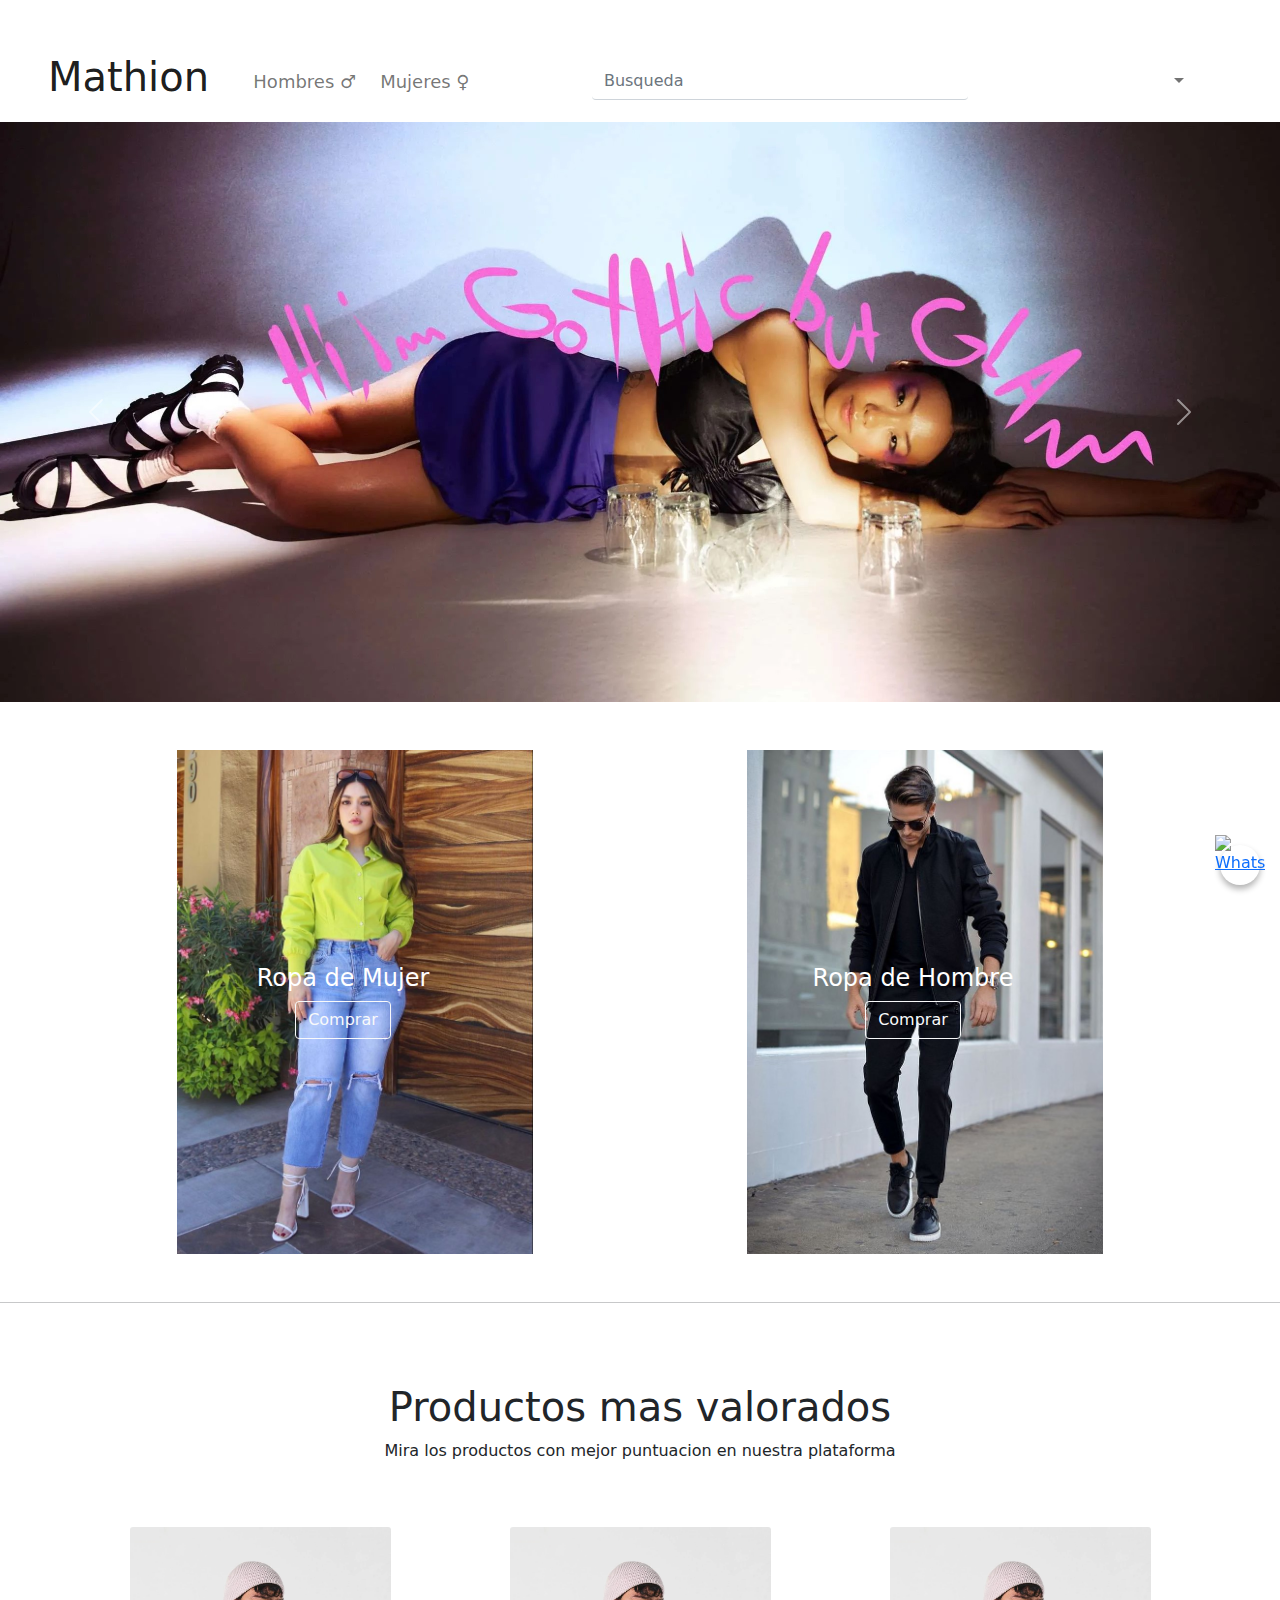
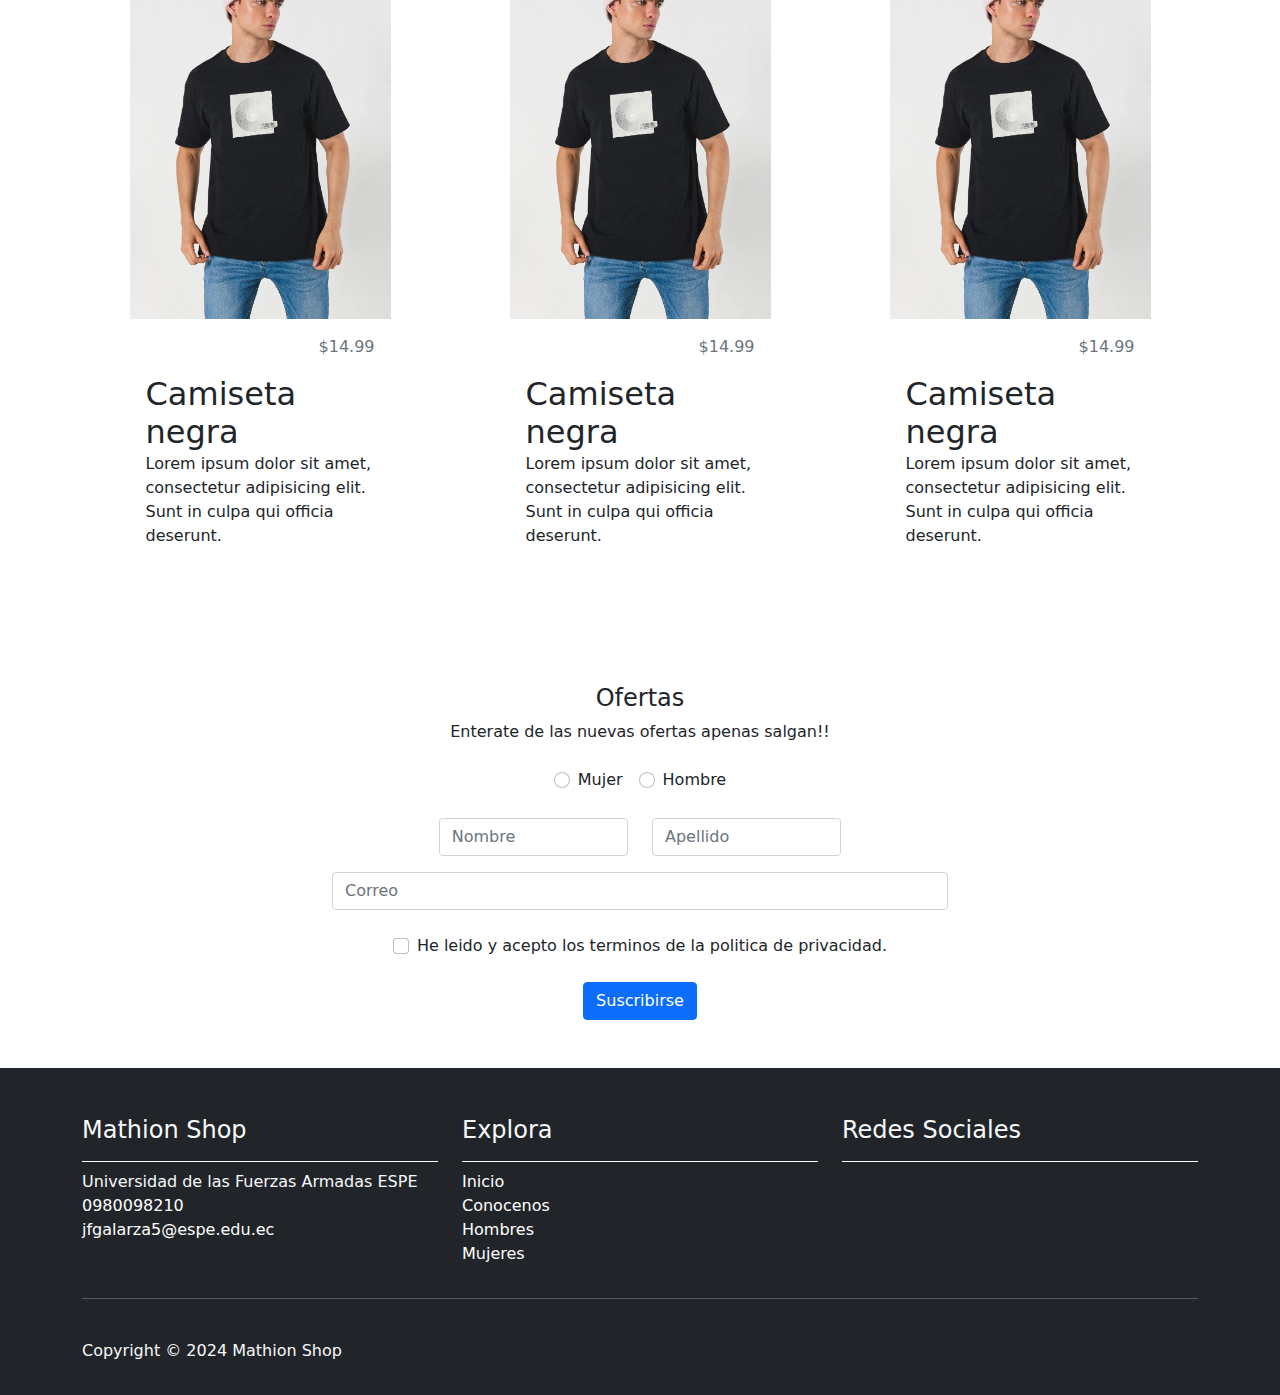
==== index.html @ 2e34cb1f "Heder de letras en movimiento" ====
<!DOCTYPE html>
<html lang="en">
<head>
    <meta charset="UTF-8">
    <meta name="viewport" content="width=device-width, initial-scale=1.0">
    <title>Inicio</title>
    <link rel="stylesheet" href="css/bootstrap.min.css">
    <link rel="stylesheet" href="css/style.css">
    <script src="https://kit.fontawesome.com/5f232b4c5b.js" crossorigin="anonymous"></script>
    <script src="js/JQueryV3.7.1.js"></script>
</head>
<body>

    <button onclick="scrollToTop()" id="btnScrollTop" class="floating-button scroll-top">
        <i class="fa fa-chevron-up"></i> 
    </button>
    
    <a href="https://wa.me/593XXXXXXXXX" class="floating-button whatsapp-float" target="_blank">
        <img src="https://upload.wikimedia.org/wikipedia/commons/6/6b/WhatsApp.svg" alt="WhatsApp">
    </a>

    <header class="ps-5 pe-5">
        <nav class="navbar navbar-expand-lg navbar-light">
            <div class="d-flex align-items-center col-2"> 
                <h1 class="logo navbar-brand me-5">Mathion</h1>
            </div>
            <button class="navbar-toggler" type="button" data-bs-toggle="offcanvas" data-bs-target="#offcanvasScrolling" aria-controls="offcanvasScrolling">
                <span class="navbar-toggler-icon"></span>
            </button>
            <div class="collapse navbar-collapse">
                <div class="d-flex justify-content-between w-100">
                    <ul class="navbar-nav gap-2 col-lg-3">
                        <li class="nav-item">
                            <a class="nav-link" href="hombres.html">Hombres ♂</a>
                        </li>
                        <li class="nav-item">
                            <a class="nav-link" href="mujeres.html">Mujeres ♀</a>
                        </li>
                    </ul>
                    <div class="w-100 row justify-content-center align-items-center">
                        <form class="form-inline d-flex col-8" role="search">
                            <div class="form-group w-100">
                                <input class="form-control me-2 border-top-0 border-end-0 border-start-0" type="search" placeholder="Busqueda" aria-label="Busqueda">
                            </div>
                        </form>
                    </div>
                    <div class="iconos col-2 d-flex justify-content-end">
                        <ul class="navbar-nav gap-4">
                            <li class="nav-item dropdown  d-none d-lg-flex">
                                <a class="nav-link dropdown-toggle " href="#" id="navbarDropdown" role="button" data-bs-toggle="dropdown" aria-expanded="false">
                                    <i class="fa fa-user text-dark fa-xl"></i>
                                </a>
                                <ul class="dropdown-menu" aria-labelledby="navbarDropdown">
                                    <li><a class="dropdown-item" href="login.html">Iniciar Sesion</a></li>
                                    <li><a class="dropdown-item" href="registro.html">Registrarse</a></li>
                                </ul>
                            </li>
                            <li class="nav-item">
                                <a class="nav-link position-relative text-decoration-none" href="" data-bs-toggle="modal" data-bs-target="#exampleModal">
                                    <i class="fa fa-cart-arrow-down text-dark fa-xl"></i>
                                </a>
                            </li>
                        </ul>                 
                    </div>
                </div>
            </div>
        </nav>
    </header>

    <!-- Modal -->
    <div class="modal fade" id="exampleModal" tabindex="-1" aria-labelledby="exampleModalLabel" aria-hidden="true">
        <div class="modal-dialog modal-lg">
            <div class="modal-content px-5">
                <div class="modal-body">
                    <div class="container">
                        <div class="row justify-content-between mt-4">
                            <div class="col-auto">
                                <p>Carrito</p>
                            </div>
                            <div class="col-auto">
                                <button type="button" class="btn-close" data-bs-dismiss="modal" aria-label="Close"></button>
                            </div>
                        </div>
                        <div class="row justify-content-center mt-5">
                            <div class="col-auto">
                                <span style="color: #ddd;">
                                    <i class="fas fa-cart-shopping fa-2x"></i>
                                </span>
                            </div>
                            <div class="col-12 text-center mt-4">
                                <p class="text-muted">No tienes productos en tu carrito</p>
                            </div>
                        </div>
                        <div class="row justify-content-center mt-5 mb-5">
                            <div class="col-auto">
                                <a href="" class="btn btn-outline-dark">Continuar comprando</a>
                            </div>
                        </div>
                    </div>
                </div>
            </div>
        </div>
    </div>

    <div class="offcanvas offcanvas-end" tabindex="-1" id="offcanvasScrolling" aria-labelledby="offcanvasScrollingLabel">
        <div class="offcanvas-header">
            <h5 class="offcanvas-title" id="offcanvasScrollingLabel"></h5>
            <button type="button" class="btn-close" data-bs-dismiss="offcanvas" aria-label="Close"></button>
        </div>
        <div class="offcanvas-body row">
            <div class="w-100 row justify-content-center align-items-center">
                <form class="form-inline d-flex col-10" role="search">
                    <div class="form-group w-100">
                        <input class="form-control me-2" type="search" placeholder="Busqueda" aria-label="Busqueda">
                    </div>
                </form>
            </div>
            <ul class="navbar-nav gap-2 px-5">
                <li class="nav-item d-flex justify-content-between align-items-center">
                    <a class="nav-link" href="hombres.html">Hombres</a>
                    <i class="fas fa-angle-right"></i>
                </li>
                <li class="nav-item d-flex justify-content-between align-items-center">
                    <a class="nav-link" href="mujeres.html">Mujeres</a>
                    <i class="fas fa-angle-right"></i>
                </li>
            </ul>
            <ul class="navbar-nav gap-2 px-5 align-self-end mb-5">
                <li class="nav-item d-flex justify-content-between align-items-center">
                    <a class="nav-link" href="login.html">Iniciar Sesion</a>
                    <i class="fas fa-user"></i>
                </li>
                <li class="nav-item d-flex justify-content-between align-items-center">
                    <a class="nav-link" href="registro.html">Registrarse</a>
                    <i class="fas fa-user-plus"></i>
                </li>
                <li class="nav-item d-flex justify-content-between align-items-center" data-bs-toggle="modal" data-bs-target="#exampleModal">
                    <p>Carrito</p>
                    <i class="fas fa-cart-shopping"></i>
                </li>
            </ul>
        </div>
    </div>

    <div id="carouselRopa" class="carousel slide d-lg-flex d-none">
        <div class="carousel-inner">
            <div class="carousel-item active">
                <img src="img/Banner 1.jpg" class="d-block w-100">
            </div>
            <div class="carousel-item">
                <img src="img/Banner 2.jpg" class="d-block w-100">
            </div>
        </div>
        <button class="carousel-control-prev" type="button" data-bs-target="#carouselRopa" data-bs-slide="prev">
            <span class="carousel-control-prev-icon" aria-hidden="true"></span>
            <span class="visually-hidden">Previous</span>
        </button>
        <button class="carousel-control-next" type="button" data-bs-target="#carouselRopa" data-bs-slide="next">
            <span class="carousel-control-next-icon" aria-hidden="true"></span>
            <span class="visually-hidden">Next</span>
        </button>
    </div>

    <section class="container mt-5 mb-5">
        <div class="row justify-content-around gap-sm-0 gap-4">
            <div class="card col-lg-4 col-sm-6 col-10 position-relative" style="color: rgb(255, 255, 255);">
                <img class="img-fluid" src="img/Card-Mujeres.jpg" alt="Title" />
                <div class="position-absolute row align-items-center top-0 start-0 w-100 h-100">
                    <div class="col text-center">
                        <h4>Ropa de Mujer</h4>
                        <a class="btn btn-outline-light" href="mujeres.html">Comprar</a>
                    </div>
                </div>
            </div>
            <div class="card col-lg-4 col-sm-6 col-10 position-relative" style="color: rgb(255, 255, 255);">
                <img class="img-fluid h-100" src="img/Card-Hombres.jpg" alt="Title" />
                <div class="position-absolute row align-items-center top-0 start-0 w-100 h-100">
                    <div class="col text-center">
                        <h4>Ropa de Hombre</h4>
                        <a class="btn btn-outline-light" href="hombres.html">Comprar</a>
                    </div>
                </div>
            </div>
        </div>
    </section>

    <hr>

    <section>
        <div class="container py-5">
            <div class="row text-center pt-3 mb-5">
                <div class="col-lg-6 m-auto">
                    <h2 class="h1">Productos mas valorados</h2>
                    <p>
                        Mira los productos con mejor puntuacion en nuestra plataforma 
                    </p>
                </div>
            </div>
            <div class="row justify-content-around">
                <div class="card col-lg-3 col-sm-5 col-10 mb-4">
                    <img src="img/Producto1.jpg" class="card-img-top" alt="...">
                    <div class="card-body">
                        <ul class="list-unstyled d-flex justify-content-between">
                            <li>
                                <i class="text-warning fa fa-star"></i>
                                <i class="text-warning fa fa-star"></i>
                                <i class="text-muted fa fa-star"></i>
                                <i class="text-muted fa fa-star"></i>
                                <i class="text-muted fa fa-star"></i>
                            </li>
                            <li class="text-muted text-right">$14.99</li>
                        </ul>
                        <a href="" class="h2 text-decoration-none text-dark">Camiseta negra </a>
                        <p class="card-text">
                            Lorem ipsum dolor sit amet, consectetur adipisicing elit. Sunt in culpa qui officia deserunt.
                        </p>
                    </div>
                </div>
                <div class="card col-lg-3 col-sm-5 col-10 mb-4">
                    <img src="img/Producto1.jpg" class="card-img-top" alt="...">
                    <div class="card-body">
                        <ul class="list-unstyled d-flex justify-content-between">
                            <li>
                                <i class="text-warning fa fa-star"></i>
                                <i class="text-warning fa fa-star"></i>
                                <i class="text-muted fa fa-star"></i>
                                <i class="text-muted fa fa-star"></i>
                                <i class="text-muted fa fa-star"></i>
                            </li>
                            <li class="text-muted text-right">$14.99</li>
                        </ul>
                        <a href="" class="h2 text-decoration-none text-dark">Camiseta negra </a>
                        <p class="card-text">
                            Lorem ipsum dolor sit amet, consectetur adipisicing elit. Sunt in culpa qui officia deserunt.
                        </p>
                    </div>
                </div>
                <div class="card col-lg-3 col-sm-5 col-10 mb-4">
                    <img src="img/Producto1.jpg" class="card-img-top" alt="...">
                    <div class="card-body">
                        <ul class="list-unstyled d-flex justify-content-between">
                            <li>
                                <i class="text-warning fa fa-star"></i>
                                <i class="text-warning fa fa-star"></i>
                                <i class="text-muted fa fa-star"></i>
                                <i class="text-muted fa fa-star"></i>
                                <i class="text-muted fa fa-star"></i>
                            </li>
                            <li class="text-muted text-right">$14.99</li>
                        </ul>
                        <a href="" class="h2 text-decoration-none text-dark">Camiseta negra </a>
                        <p class="card-text">
                            Lorem ipsum dolor sit amet, consectetur adipisicing elit. Sunt in culpa qui officia deserunt.
                        </p>
                    </div>
                </div>
            </div>
        </div>        
    </section>

    <section class="container text-center w-50 mt-5">
        <h4>Ofertas</h4>
        <p>Enterate de las nuevas ofertas apenas salgan!!</p>
        <form action="" class="mt-4 mb-5">
            <div class="form-inline d-flex justify-content-center gap-3">
                <div class="form-check">
                    <label for="mujer" class="form-check-label">
                        <input type="radio" name="sexo" id="mujer" class="form-check-input" required> Mujer
                    </label>
                </div>
                <div class="form-check">
                    <label for="hombre" class="form-check-label">
                        <input type="radio" name="sexo" id="hombre" class="form-check-input" required> Hombre
                    </label>
                </div> 
            </div>
            <div class="form-inline d-flex justify-content-center gap-3 gap-md-0 mt-4 row">
                <div class="form-group col-md-4 col-12">
                    <input type="text" class="form-control" placeholder="Nombre" required>
                </div>
                <div class="form-group col-md-4 col-12">
                    <input type="text" class="form-control" placeholder="Apellido" required>
                </div>
            </div>
            <div class="form-group mt-3">
                <input type="email" name="" id="" placeholder="Correo" class="form-control" required>
            </div>
            <div class="form-check m-4">
                <label class="form-check-label" for="terminos">
                    <input class="form-check-input" type="checkbox" value="" id="terminos" required> He leido y acepto los terminos de la politica de privacidad. 
                </label>
            </div>
            <input type="button" value="Suscribirse" class="btn btn-primary">
        </form>
    </section>

    <footer class="bg-dark">
        <div class="container">
            <div class="row justify-content-around">
                <div class="col-md-4 pt-5">
                    <h4 class="text-light border-bottom pb-3 border-light">Mathion Shop</h4>
                    <ul class="list-unstyled text-light footer-link-list">
                        <li>
                            <i class="fas fa-map-marker-alt fa-fw"></i>
                            Universidad de las Fuerzas Armadas ESPE
                        </li>
                        <li>
                            <i class="fa fa-phone fa-fw"></i>
                            <a class="text-decoration-none text-white" href="">0980098210</a>
                        </li>
                        <li>
                            <i class="fa fa-envelope fa-fw"></i>
                            <a class="text-decoration-none text-white" href="">jfgalarza5@espe.edu.ec</a>
                        </li>
                    </ul>
                </div>

                <div class="col-md-4 pt-5">
                    <h4 class="text-light border-bottom pb-3 border-light">Explora</h4>
                    <ul class="list-unstyled text-light footer-link-list">
                        <li><a class="text-decoration-none text-white" href="index.html">Inicio</a></li>
                        <li><a class="text-decoration-none text-white" href="Conocenos.html">Conocenos</a></li>
                        <li><a class="text-decoration-none text-white" href="hombres.html">Hombres</a></li>
                        <li><a class="text-decoration-none text-white" href="mujeres.html">Mujeres</a></li>
                    </ul>
                </div>

                <div class="col-md-4 pt-5">
                    <h4 class="text-light border-bottom pb-3 border-light">Redes Sociales</h4>
                    <ul class="list-inline text-left footer-icons">
                        <li class="list-inline-item rounded-circle text-center">
                            <a class="text-light text-decoration-none" target="_blank" href="http://facebook.com/"><i class="fab fa-facebook-f fa-lg fa-fw"></i></a>
                        </li>
                        <li class="list-inline-item rounded-circle text-center">
                            <a class="text-light text-decoration-none" target="_blank" href="https://www.instagram.com/"><i class="fab fa-instagram fa-lg fa-fw"></i></a>
                        </li>
                        <li class="list-inline-item rounded-circle text-center">
                            <a class="text-light text-decoration-none" target="_blank" href="https://twitter.com/"><i class="fab fa-twitter fa-lg fa-fw"></i></a>
                        </li>
                        <li class="list-inline-item rounded-circle text-center">
                            <a class="text-light text-decoration-none" target="_blank" href="https://www.linkedin.com/"><i class="fab fa-linkedin fa-lg fa-fw"></i></a>
                        </li>
                    </ul>
                </div>
            </div>

            <hr class="bg-light">
        </div>

        <div class="w-100 bg-black py-3">
            <div class="container">
                <div class="row pt-2">
                    <div class="col-12">
                        <p class="text-left text-light">
                            Copyright &copy; 2024 Mathion Shop
                        </p>
                    </div>
                </div>
            </div>
        </div>

    </footer>
    <script>
        window.onscroll = function () {
            let btn = document.getElementById("btnScrollTop");
            if (document.body.scrollTop > 300 || document.documentElement.scrollTop > 300) {
                btn.style.display = "block";
            } else {
                btn.style.display = "none";
            }
        };

        function scrollToTop() {
            window.scrollTo({ top: 0, behavior: "smooth" });
        }
    </script>

    <script src="js/bootstrap.min.js"></script>    
    <script src="https://kit.fontawesome.com/5f232b4c5b.js" crossorigin="anonymous"></script>
</body>
</html>
---- css/style.css ----
.logo{
    font-size: 40px;
    font-weight: 500;
}

.nav-link{
    font-size: 18px;
    color: #212934;
}
.iconos i{
    width: 29px;
}

.card{
    border: 0;
}

.tarjeta {
    position: relative;
    border: none;
    border-radius: 10px;
    box-shadow: 0px 4px 10px rgba(0, 0, 0, 1);
}

.tarjeta-encabezado {
    background: linear-gradient(135deg, #ccc 50%, transparent 50%);
    height: 80px;
    border-top-left-radius: 10px;
    border-top-right-radius: 10px;
}

.perfil {
    width: 80px;
    height: 80px;
    border-radius: 50%;
    border: 4px solid #7e7e7e;
    position: absolute;
    top: 50px;
    left: 50%;
    transform: translate(-50%, -50%);
    object-fit: cover;
}


.social-icons a {
    color: #ff9000;
    margin: 0 5px;
    font-size: 20px;
    transition: color 0.3s ease;
}

.social-icons a:hover {
    color: #ff6600;
}


/* -------------------------------Estilos Jennifer */

.top-bar {
    position: fixed;
    top: 0;
    left: 0;
    width: 100%;
    background-color: black;
    color: white;
    text-align: center;
    font-size: 16px;
    font-weight: bold;
    padding: 10px 0;
    z-index: 1001; 
    transition: top 0.5s ease-in-out; 
}


.top-bar marquee {
    color: white;
    font-weight: bold;
}


.top-bar strong {
    color: #5df0b7; 
}

header {
    margin-top: 40px;
}


.title-stylish {
    color: #000; 
    font-family: 'Arial', sans-serif; 
    font-weight: bold;  
    letter-spacing: 2px;  
}

.card-body:hover {
    background-color: #f8f9fa; 
    transition: background-color 0.3s ease;
}

.btn-custom {
    background-color: rgb(62, 60, 60); 
    color: white; 
    border: 2px solid rgb(62, 60, 60); 
    padding: 6px 19px;
    font-size: 14px;
    font-weight: bold;
    border-radius: 15px;
    transition: all 0.3s ease-in-out;
}


.btn-custom:hover {
    background-color: white; 
    color: rgb(62, 60, 60); 
    border: 2px solid rgb(62, 60, 60); 
}


/* Estilos del corazón */
.heart-container {
    margin-top: 10px;
    cursor: pointer;
}

.heart-container .fa-heart {
    color: gray; 
    font-size: 24px;
    transition: color 0.3s ease;
}

.heart-container .fa-heart.liked {
    color: rgb(247, 124, 144); 
}

.notification {
    position: fixed;
    bottom: -100px; 
    left: 50%;
    transform: translateX(-50%);
    background-color: #1c1e20;
    color: white;
    padding: 15px 20px;
    border-radius: 8px;
    box-shadow: 0px 4px 6px rgba(0, 0, 0, 0.1);
    display: block;
    opacity: 0;
    transition: bottom 0.5s ease-in-out, opacity 0.5s ease-in-out;
    z-index: 1000;
}

.notification.show {
    bottom: 20px;
    opacity: 1;
}

.notification a {
    color: white;
    font-weight: bold;
    margin-left: 10px;
    text-decoration: none;
}

.notification a:hover {
    text-decoration: underline;
}

.floating-button {
    position: fixed;
    right: 20px;
    width: 40px;
    height: 40px;
    border-radius: 50%;
    box-shadow: 0px 4px 6px rgba(0, 0, 0, 0.3);
    display: flex;
    align-items: center;
    justify-content: center;
    cursor: pointer;
    transition: all 0.3s ease-in-out;
    border: none;
}


.scroll-top {
    bottom: 70px; 
    background-color: #05589b; 
    color: white;
    display: none; 
    z-index: 1000; 
}


.scroll-top i {
    font-size: 20px; 
}


.scroll-top:hover {
    background-color: #1f2122;
}

.whatsapp-float {
    bottom: 15px;
    z-index: 1000;
}

.whatsapp-float img {
    width: 50px; 
    height: 60px;
}

.whatsapp-float:hover {
    transform: scale(1.2);
}



.card-img-top1:hover {
    content: url("https://shop-cons.com/cdn/shop/files/IMG-2632_300x.jpg?v=1734447515");
}

.card-img-top2:hover {
    content: url("https://shop-cons.com/cdn/shop/files/0R0A1463_300x.jpg?v=1734132860");
}

.card-img-top3:hover {
    content: url("https://shop-cons.com/cdn/shop/files/0R0A1375_300x.jpg?v=1734130852");
}

.card-img-top4:hover {
    content: url("https://shop-cons.com/cdn/shop/files/0R0A0999_300x.jpg?v=1734130888");
}

.card-img-top5:hover {
    content: url("https://shop-cons.com/cdn/shop/files/IMG-2624_300x.jpg?v=1734447152");
}

.card-img-top6:hover {
    content: url("https://shop-cons.com/cdn/shop/files/BO2A2386_400x.jpg?v=1734184512");
}

.card-img-top7:hover {
    content: url("https://shop-cons.com/cdn/shop/files/0R0A0583_400x.jpg?v=1726255077");
}

.card-img-top8:hover {
    content: url("https://shop-cons.com/cdn/shop/files/0R0A1457_400x.jpg?v=1726258407");
}

.card-img-top9:hover {
    content: url("https://shop-cons.com/cdn/shop/files/0R0A7802_300x.jpg?v=1726253414");
}
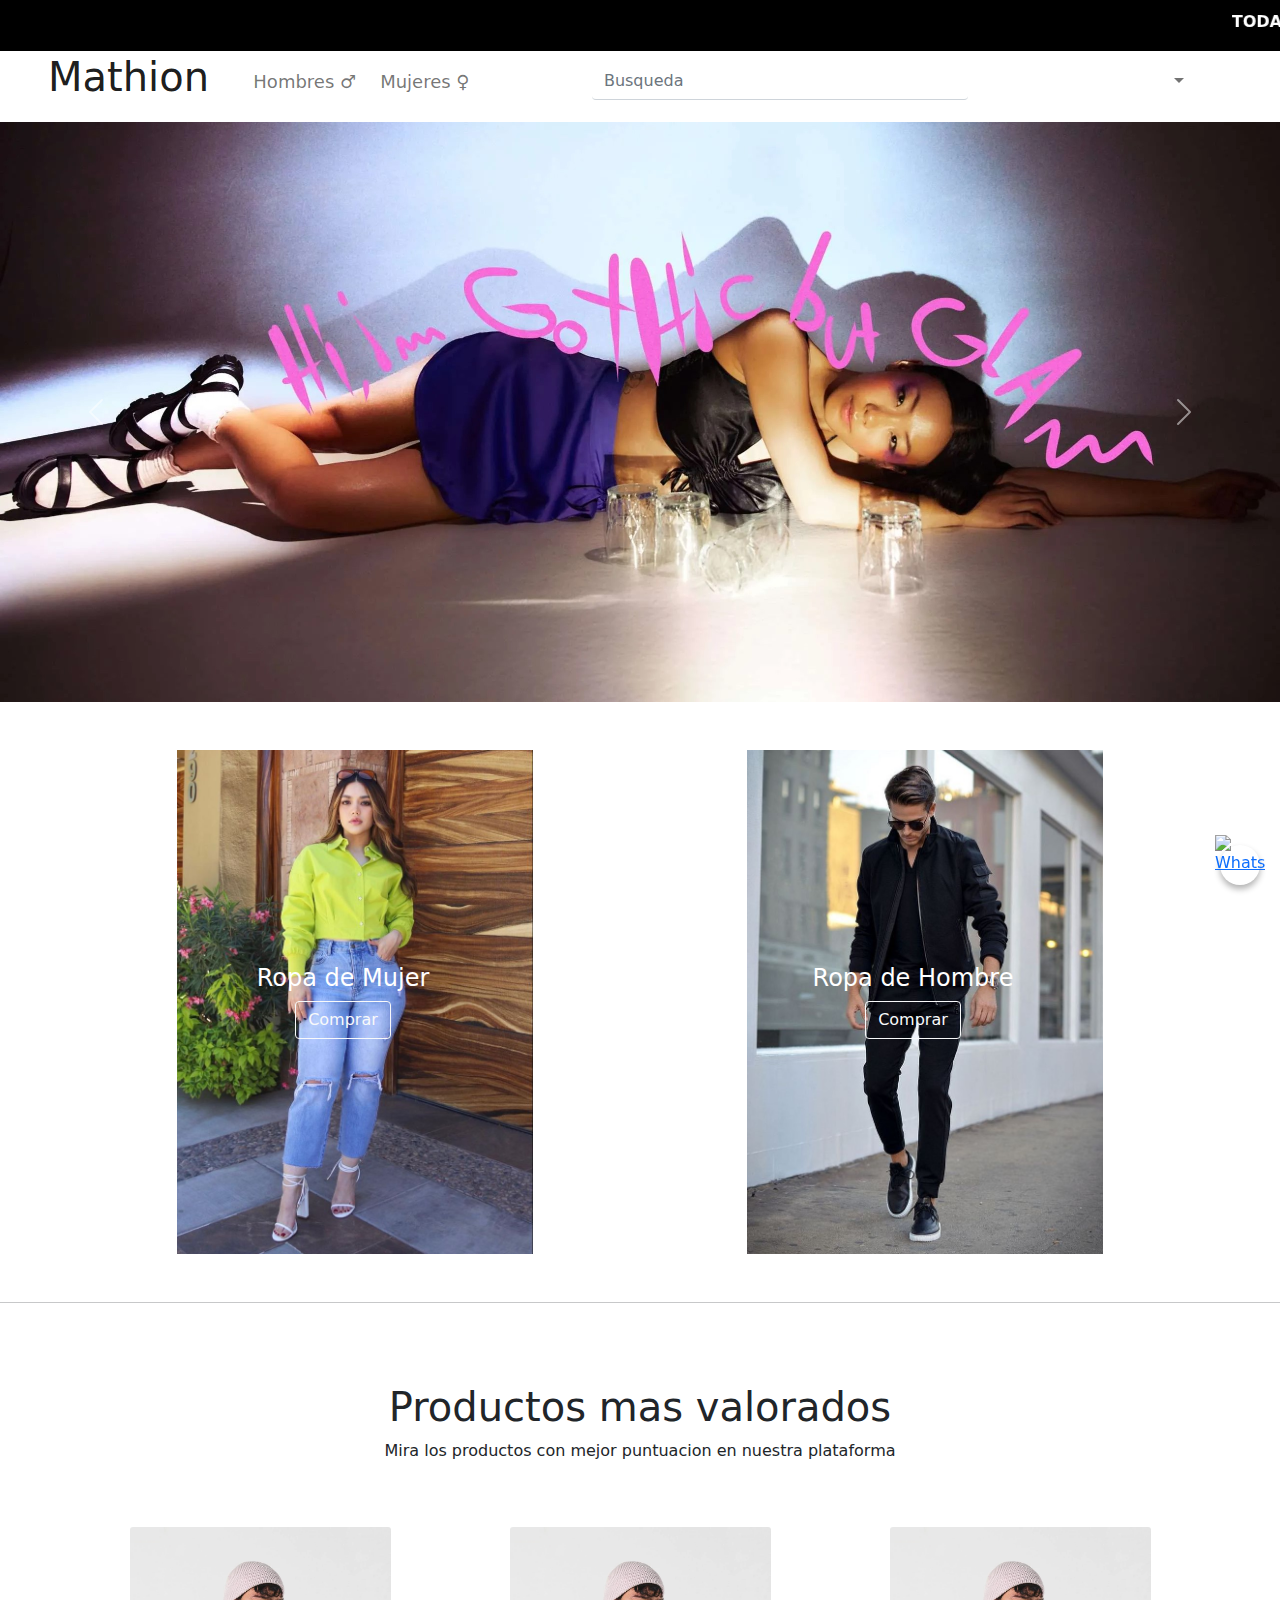
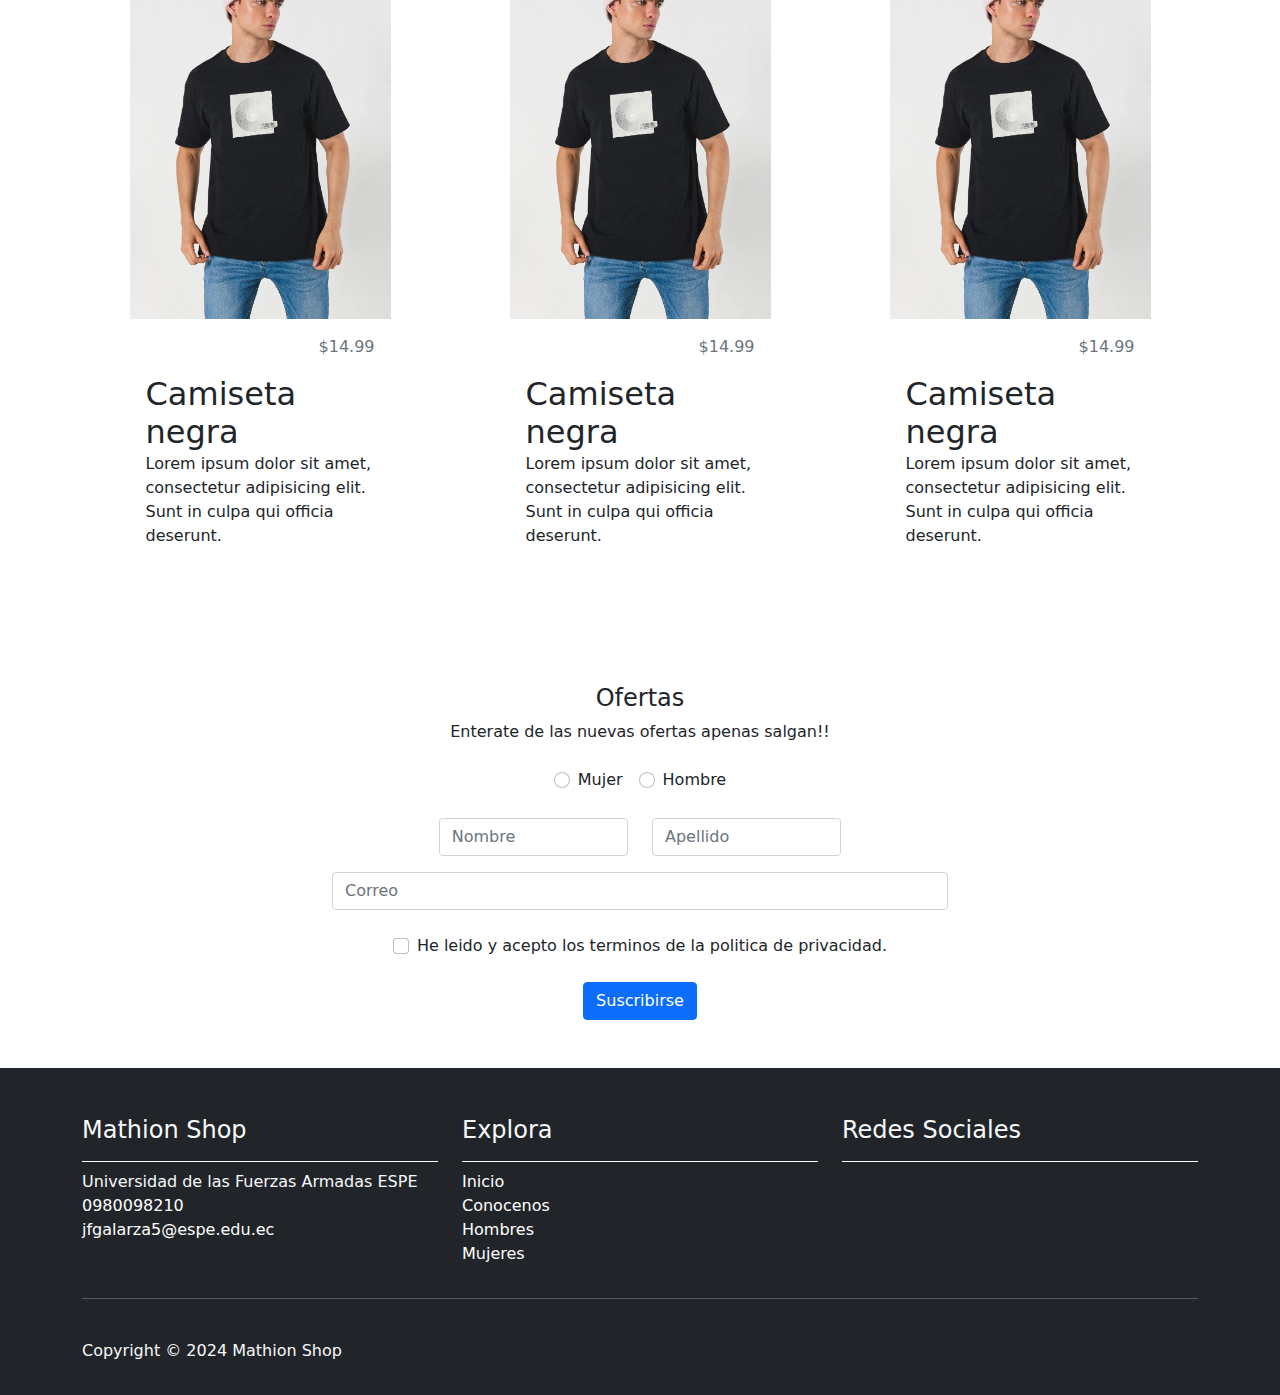
==== commit 1f2eb3e4: "Actualizar index la promocion" ====
--- a/index.html
+++ b/index.html
@@ -8,6 +8,95 @@
     <link rel="stylesheet" href="css/style.css">
     <script src="https://kit.fontawesome.com/5f232b4c5b.js" crossorigin="anonymous"></script>
     <script src="js/JQueryV3.7.1.js"></script>
+    <script src="js/jquery.easing.1.3.min.js"></script>
+    <script>
+        $(function(){
+            $(".card").hover(function(){
+                $(this).css("transform", "scale(1.05)");
+            }, function(){
+                $(this).css("transform", "scale(1)");
+            });
+
+            $("#icon_user").hover(function(){
+                $(this).stop().animate({ top: "-3px" }, 200, "easeOutBounce");
+            }, function(){
+                $(this).stop().animate({ top: "0px" }, 200);
+            });
+
+            $("#icon_cart").click(function(){
+                $(this).parent().css('overflow', 'hidden');
+                $(this).stop().animate(
+                    {
+                        left: "50px"
+                    },
+                    1000,
+                    "easeOutBounce",
+                    function(){
+                        $(this).css("left", "-50px");
+                    }
+                )
+            });
+
+            $("#icon_close").click(function(){
+                $("#icon_cart").stop().animate(
+                    {
+                        left: "0"
+                    },
+                    1000,
+                    "easeOutBounce"
+                )
+            });
+            
+            $("#form").submit(function(e){
+                e.preventDefault();
+                validarCorreo();
+                validarNombre();
+                validarApellido();
+
+                function validarCorreo(){
+                    let correo = $("#correo").val();
+                    let regex = /^[^\s@]+@[^\s@]+\.[^\s@]+$/
+                    if(!regex.test(correo)){
+                        $("#correo").addClass("is-invalid");
+                        $("#correo").next("p").remove();
+                        $("#correo").after('<p style="margin: 0" class="text-danger">Correo no valido</p>');
+                    }else{
+                        $("#correo").removeClass("is-invalid")
+                        $("#correo").addClass("is-valid");
+                        $("#correo").next("p").remove();
+                    }
+                };
+
+                function validarNombre(){
+                    let nombre = $("#nombre").val();
+                    let regex = /^[a-zA-Z\s]+$/;
+                    if(!regex.test(nombre) && nombre != ""){
+                        $("#nombre").addClass("is-invalid");
+                        $("#nombre").next("p").remove();
+                        $("#nombre").after('<p style="margin: 0" class="text-danger">Nombre no valido</p>');
+                    }else{
+                        $("#nombre").removeClass("is-invalid")
+                        $("#nombre").addClass("is-valid");
+                        $("#nombre").next("p").remove();
+                    }
+                };
+
+                function validarApellido(){
+                    let nombre = $("#apellido").val();
+                    let regex = /^[a-zA-Z\s]+$/;
+                    if(!regex.test(nombre) && nombre != ""){
+                        $("#apellido").addClass("is-invalid");
+                        $("#apellido").next("p").remove();
+                        $("#apellido").after('<p style="margin: 0" class="text-danger">Apellido no valido</p>');
+                    }else{
+                        $("#apellido").removeClass("is-invalid")
+                        $("#apellido").addClass("is-valid");
+                        $("#apellido").next("p").remove();
+                    }
+                };
+            });
+        })
+    </script>
 </head>
 <body>
 
@@ -19,6 +108,12 @@
         <img src="https://upload.wikimedia.org/wikipedia/commons/6/6b/WhatsApp.svg" alt="WhatsApp">
     </a>
 
+    <div id="topBar" class="top-bar">
+        <marquee behavior="scroll" direction="left">
+            TODAS LAS <strong>POLERAS</strong> POR <strong>$20</strong> - ENVÍO GRATIS EN PEDIDOS MAYORES A $50 - APROVECHA YA 🔥
+        </marquee>
+    </div>
+    
     <header class="ps-5 pe-5">
         <nav class="navbar navbar-expand-lg navbar-light">
             <div class="d-flex align-items-center col-2"> 
@@ -48,7 +143,7 @@
                         <ul class="navbar-nav gap-4">
                             <li class="nav-item dropdown  d-none d-lg-flex">
                                 <a class="nav-link dropdown-toggle " href="#" id="navbarDropdown" role="button" data-bs-toggle="dropdown" aria-expanded="false">
-                                    <i class="fa fa-user text-dark fa-xl"></i>
+                                    <i id="icon_user" class="fa fa-user text-dark fa-xl"></i>
                                 </a>
                                 <ul class="dropdown-menu" aria-labelledby="navbarDropdown">
                                     <li><a class="dropdown-item" href="login.html">Iniciar Sesion</a></li>
@@ -57,7 +152,7 @@
                             </li>
                             <li class="nav-item">
                                 <a class="nav-link position-relative text-decoration-none" href="" data-bs-toggle="modal" data-bs-target="#exampleModal">
-                                    <i class="fa fa-cart-arrow-down text-dark fa-xl"></i>
+                                    <i id="icon_cart" class="fa fa-cart-arrow-down text-dark fa-xl"></i>
                                 </a>
                             </li>
                         </ul>                 
@@ -78,7 +173,7 @@
                                 <p>Carrito</p>
                             </div>
                             <div class="col-auto">
-                                <button type="button" class="btn-close" data-bs-dismiss="modal" aria-label="Close"></button>
+                                <button id="icon_close" type="button" class="btn-close" data-bs-dismiss="modal" aria-label="Close"></button>
                             </div>
                         </div>
                         <div class="row justify-content-center mt-5">
@@ -261,7 +356,7 @@
     <section class="container text-center w-50 mt-5">
         <h4>Ofertas</h4>
         <p>Enterate de las nuevas ofertas apenas salgan!!</p>
-        <form action="" class="mt-4 mb-5">
+        <form id="form" action="" class="mt-4 mb-5">
             <div class="form-inline d-flex justify-content-center gap-3">
                 <div class="form-check">
                     <label for="mujer" class="form-check-label">
@@ -276,21 +371,21 @@
             </div>
             <div class="form-inline d-flex justify-content-center gap-3 gap-md-0 mt-4 row">
                 <div class="form-group col-md-4 col-12">
-                    <input type="text" class="form-control" placeholder="Nombre" required>
+                    <input id="nombre" type="text" class="form-control" placeholder="Nombre" required>
                 </div>
                 <div class="form-group col-md-4 col-12">
-                    <input type="text" class="form-control" placeholder="Apellido" required>
+                    <input id="apellido" type="text" class="form-control" placeholder="Apellido" required>
                 </div>
             </div>
             <div class="form-group mt-3">
-                <input type="email" name="" id="" placeholder="Correo" class="form-control" required>
+                <input id="correo" type="email" name="" id="" placeholder="Correo" class="form-control">
             </div>
             <div class="form-check m-4">
                 <label class="form-check-label" for="terminos">
                     <input class="form-check-input" type="checkbox" value="" id="terminos" required> He leido y acepto los terminos de la politica de privacidad. 
                 </label>
             </div>
-            <input type="button" value="Suscribirse" class="btn btn-primary">
+            <input type="submit" value="Suscribirse" class="btn btn-primary">
         </form>
     </section>
 
--- a/css/style.css
+++ b/css/style.css
@@ -250,4 +250,21 @@
 
 .card-img-top9:hover {
     content: url("https://shop-cons.com/cdn/shop/files/0R0A7802_300x.jpg?v=1726253414");
-}+}
+
+/* Estilos del corazón */
+.heart-container {
+    margin-top: 10px;
+    cursor: pointer;
+}
+
+.heart-container .fa-heart {
+    color: gray; 
+    font-size: 24px;
+    transition: color 0.3s ease;
+}
+
+.heart-container .fa-heart.liked {
+    color: rgb(247, 124, 144); 
+}
+
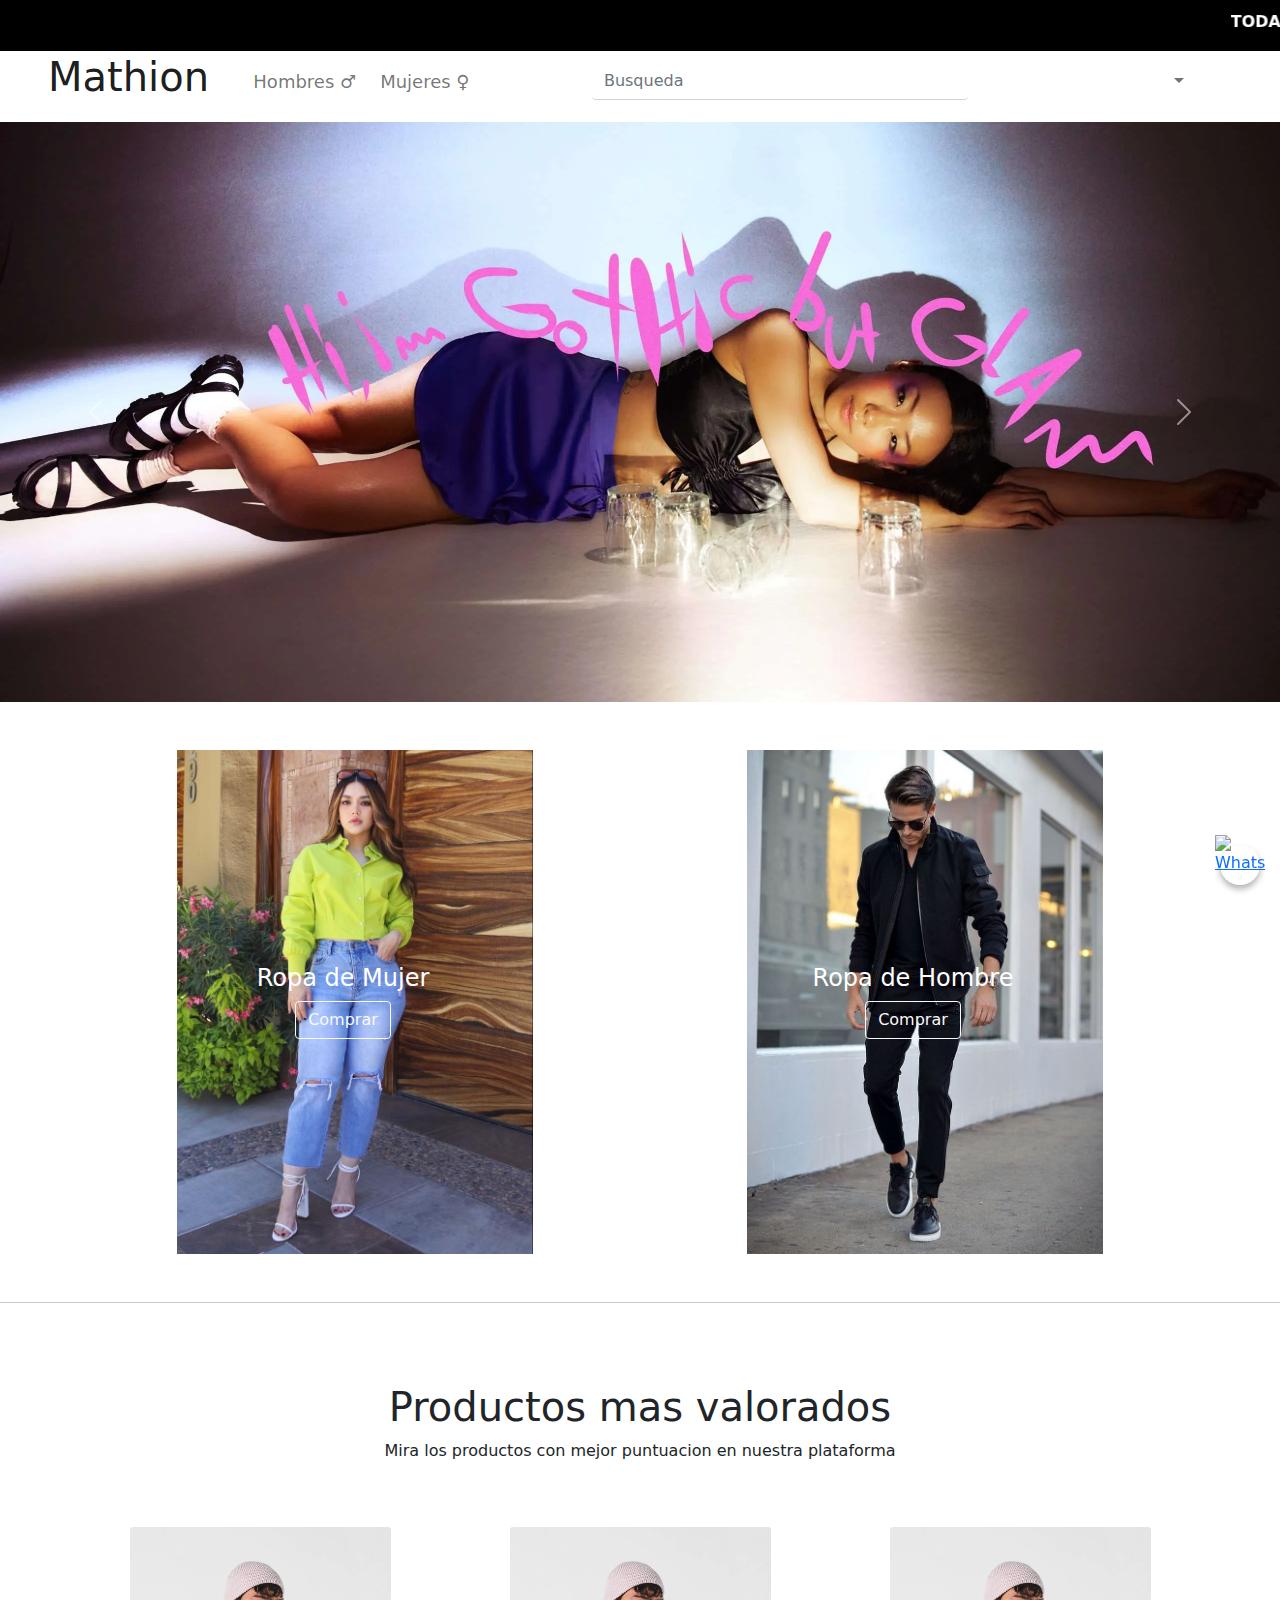
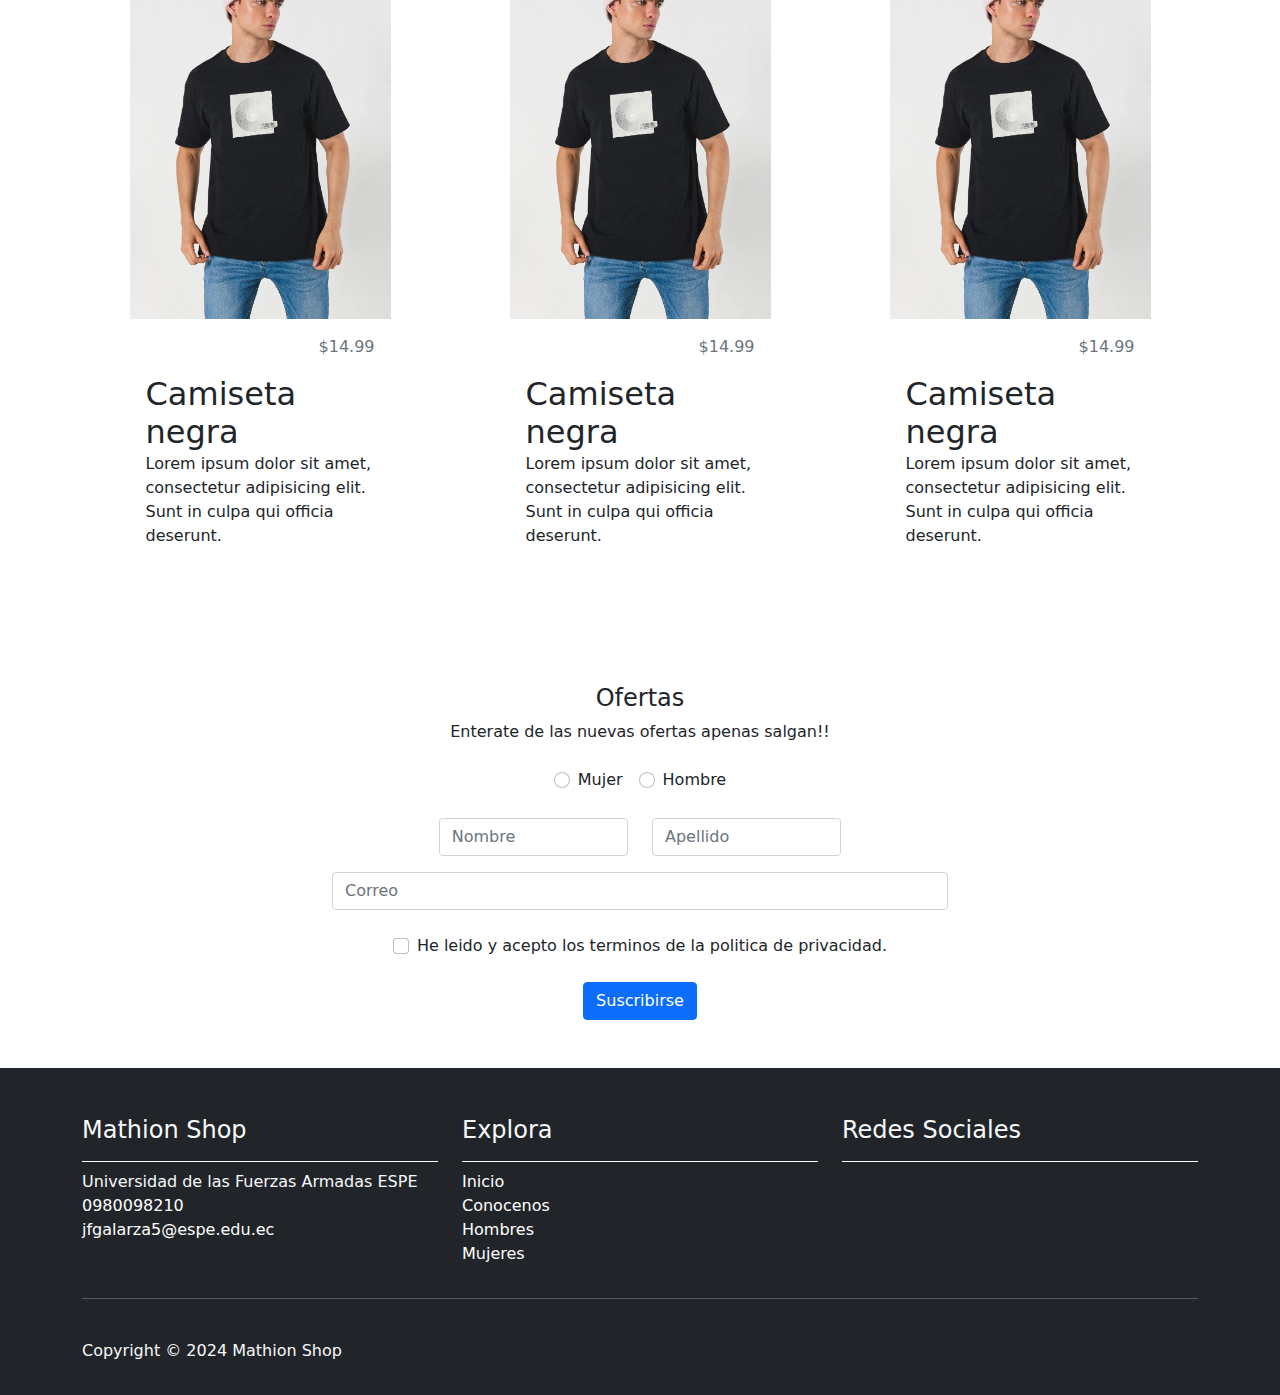
==== commit 0ae7f855: "Actualizar index" ====
--- a/index.html
+++ b/index.html
@@ -6,9 +6,11 @@
     <title>Inicio</title>
     <link rel="stylesheet" href="css/bootstrap.min.css">
     <link rel="stylesheet" href="css/style.css">
+
     <script src="https://kit.fontawesome.com/5f232b4c5b.js" crossorigin="anonymous"></script>
     <script src="js/JQueryV3.7.1.js"></script>
     <script src="js/jquery.easing.1.3.min.js"></script>
+
     <script>
         $(function(){
             $(".card").hover(function(){
@@ -104,7 +106,7 @@
         <i class="fa fa-chevron-up"></i> 
     </button>
     
-    <a href="https://wa.me/593XXXXXXXXX" class="floating-button whatsapp-float" target="_blank">
+    <a href="https://wa.me/593985359444" class="floating-button whatsapp-float" target="_blank">
         <img src="https://upload.wikimedia.org/wikipedia/commons/6/6b/WhatsApp.svg" alt="WhatsApp">
     </a>
 
@@ -113,7 +115,7 @@
             TODAS LAS <strong>POLERAS</strong> POR <strong>$20</strong> - ENVÍO GRATIS EN PEDIDOS MAYORES A $50 - APROVECHA YA 🔥
         </marquee>
     </div>
-    
+
     <header class="ps-5 pe-5">
         <nav class="navbar navbar-expand-lg navbar-light">
             <div class="d-flex align-items-center col-2"> 
--- a/css/style.css
+++ b/css/style.css
@@ -79,7 +79,7 @@
 
 
 .top-bar strong {
-    color: #5df0b7; 
+    color: #f05dda; 
 }
 
 header {
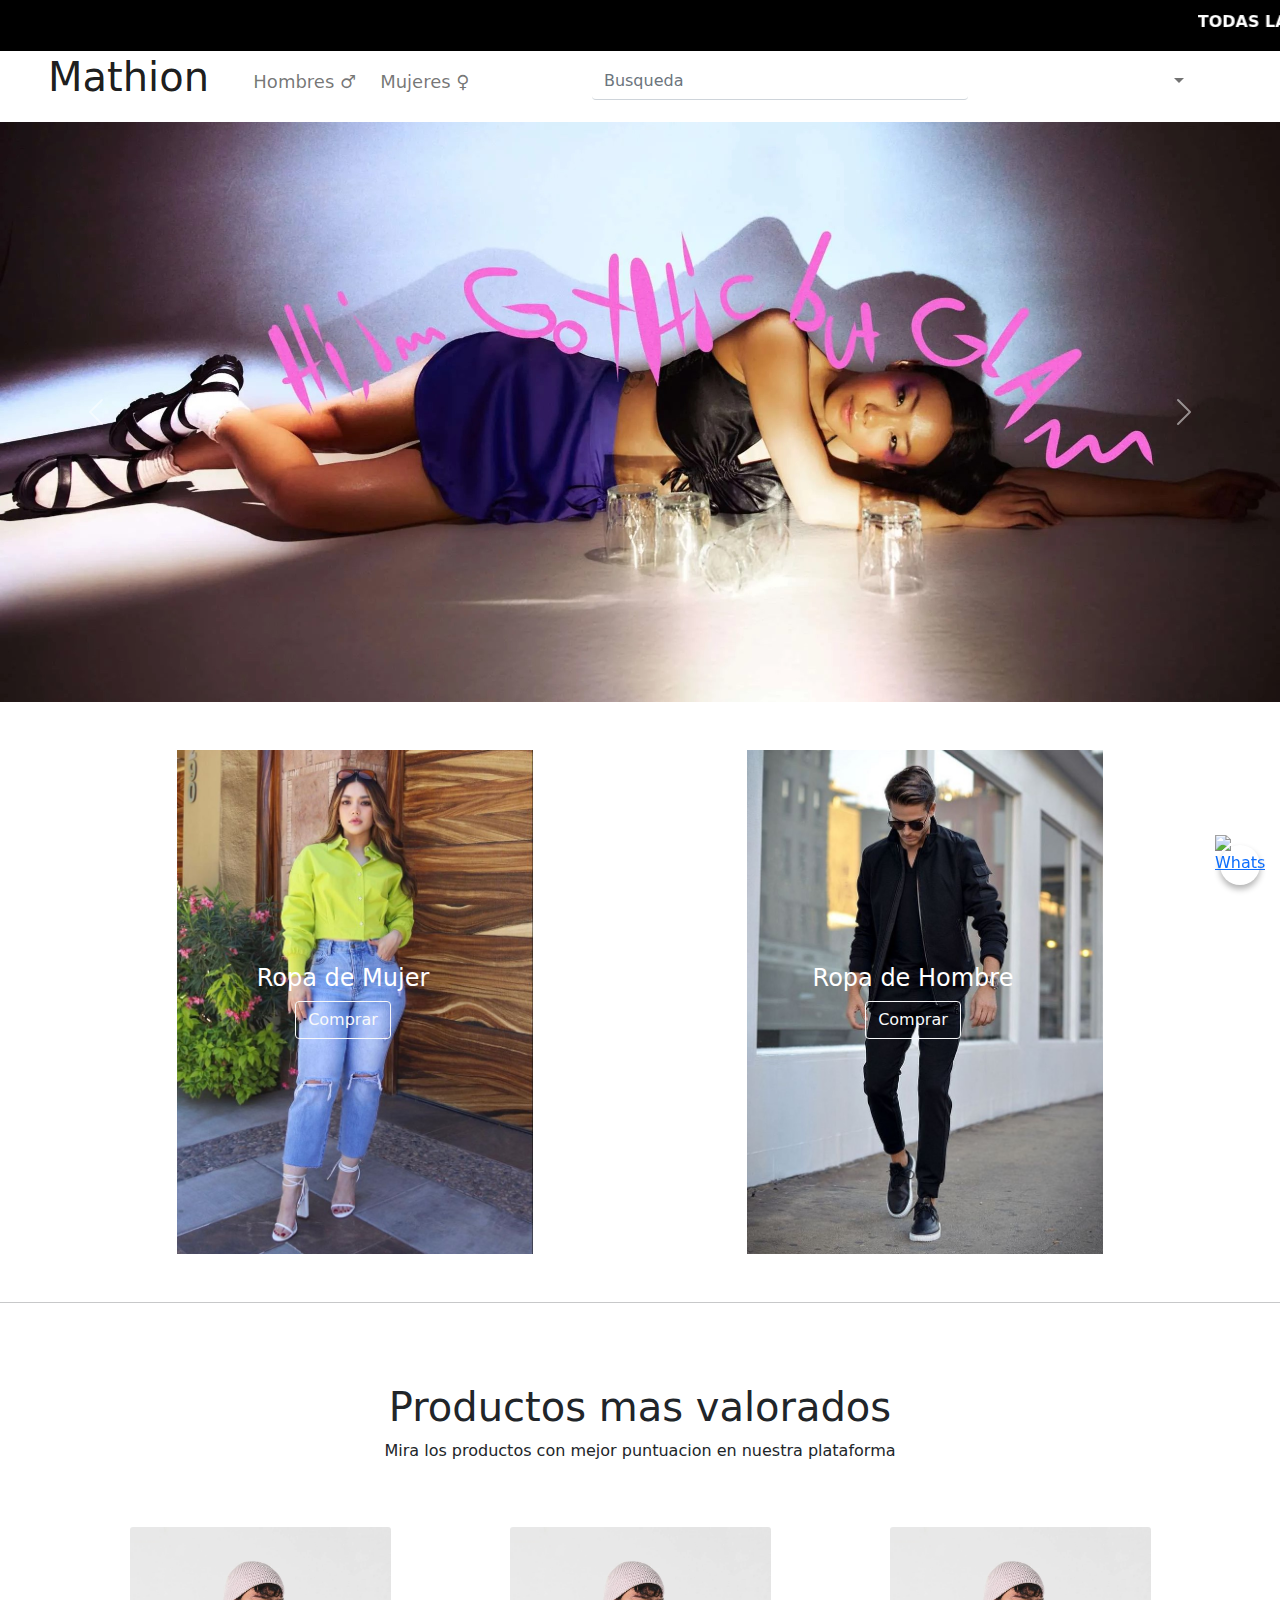
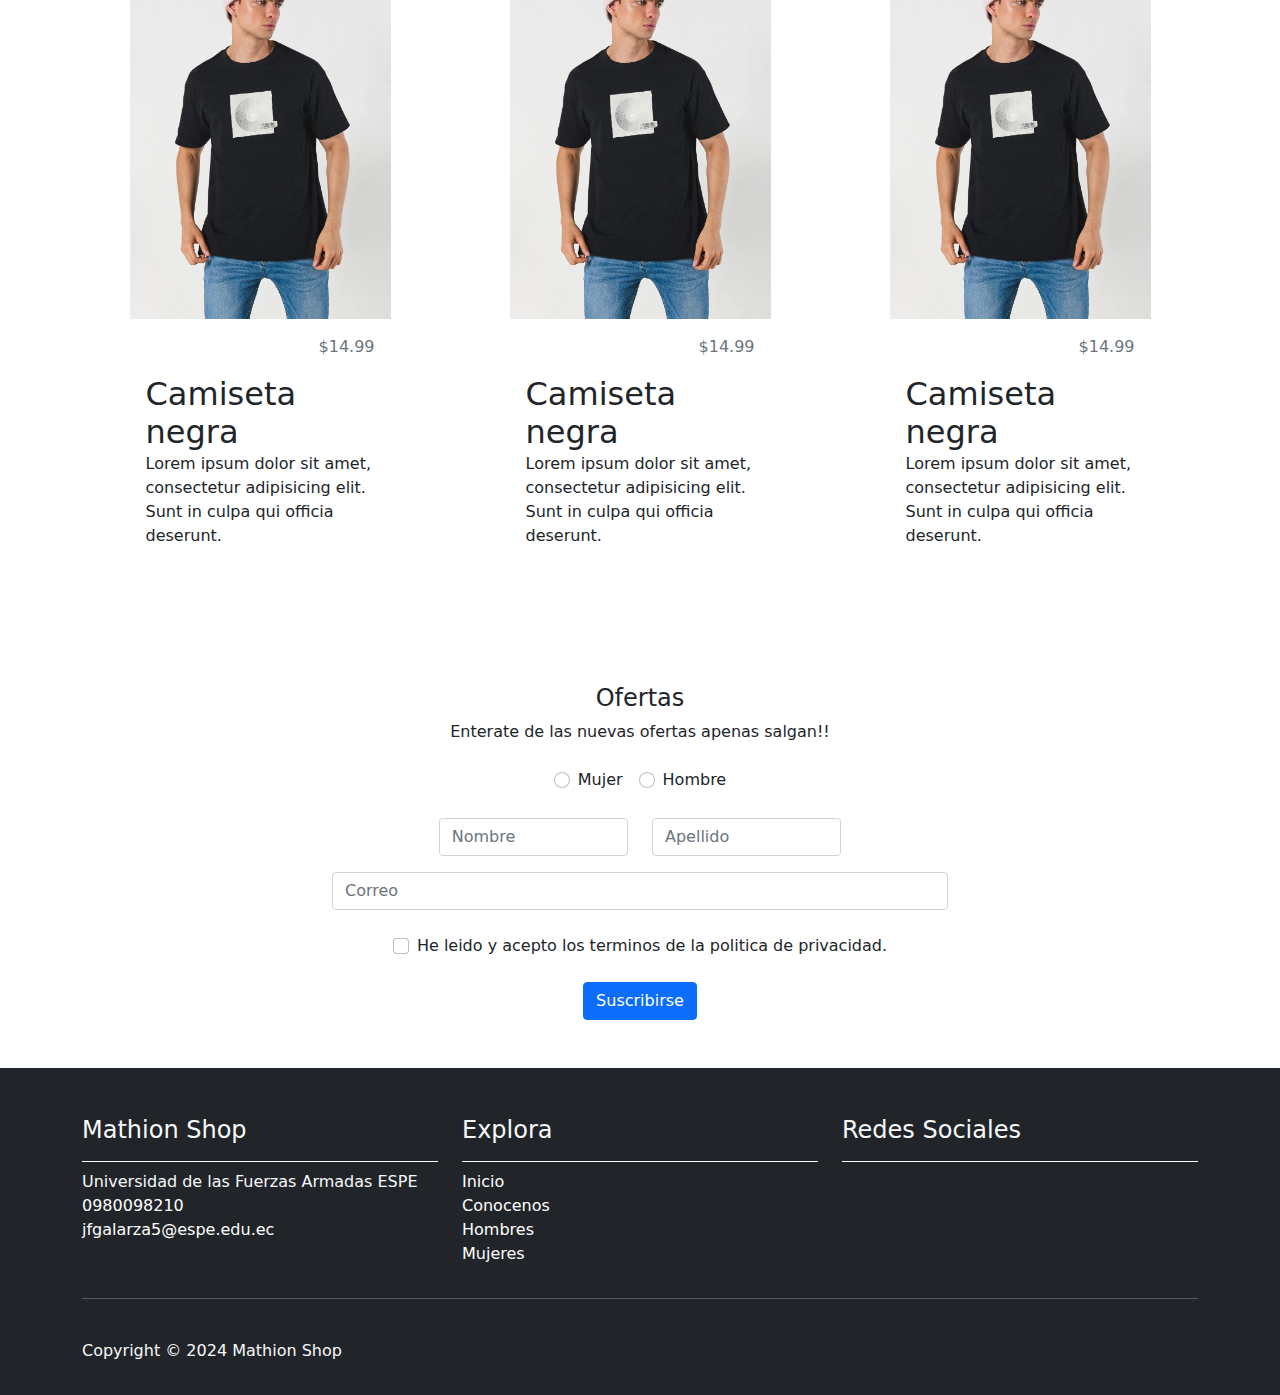
==== commit eccf3517: "Actualizar la oferta" ====
--- a/index.html
+++ b/index.html
@@ -110,11 +110,7 @@
         <img src="https://upload.wikimedia.org/wikipedia/commons/6/6b/WhatsApp.svg" alt="WhatsApp">
     </a>
 
-    <div id="topBar" class="top-bar">
-        <marquee behavior="scroll" direction="left">
-            TODAS LAS <strong>POLERAS</strong> POR <strong>$20</strong> - ENVÍO GRATIS EN PEDIDOS MAYORES A $50 - APROVECHA YA 🔥
-        </marquee>
-    </div>
+    
 
     <header class="ps-5 pe-5">
         <nav class="navbar navbar-expand-lg navbar-light">
@@ -164,6 +160,14 @@
         </nav>
     </header>
 
+    <div id="topBar" class="top-bar">
+        <div class="marquee-container">
+            <marquee behavior="scroll" direction="left" scrollamount="10">
+                TODAS LAS <strong>POLERAS</strong> POR <strong>$20</strong> - ENVÍO GRATIS EN PEDIDOS MAYORES A $50 - APROVECHA YA 🔥
+            </marquee>
+            
+        </div>
+    </div>
     <!-- Modal -->
     <div class="modal fade" id="exampleModal" tabindex="-1" aria-labelledby="exampleModalLabel" aria-hidden="true">
         <div class="modal-dialog modal-lg">
--- a/css/style.css
+++ b/css/style.css
@@ -13,6 +13,7 @@
 
 .card{
     border: 0;
+    transition: transform 0.3s ease-in-out;
 }
 
 .tarjeta {
@@ -268,3 +269,220 @@
     color: rgb(247, 124, 144); 
 }
 
+#icon_user, #icon_cart{
+    position: relative;
+}
+
+/* Producto */
+
+.pagina_producto {
+    display: flex;
+    justify-content: space-between;
+    margin: 20px;
+}
+
+.contenedor_producto {
+    display: flex;
+    border: 1px solid #ddd;
+    padding: 20px;
+    width: 70%;
+}
+
+.contenedor_producto img {
+    max-width: 300px;
+    height: auto;
+    border: 1px solid #ddd;
+    padding: 10px;
+}
+
+.detalle_producto {
+    margin-left: 20px;
+}
+
+.detalle_producto h1 {
+    font-size: 24px;
+    color: #333;
+}
+
+.precio_producto {
+    font-size: 30px;
+    color: #337;
+    font-weight: bold;
+    margin: 10px 0;
+}
+
+.cantidad {
+    display: flex;
+    align-items: center;
+    margin: 25px 0;
+}
+
+#num_producto{
+    width: 15%;
+    border: 0;
+}
+
+#cat {
+    margin-top: 10px;
+    color: #666;
+    cursor: pointer;
+}
+
+#cat a {
+    color: #e74c3c;
+    text-decoration: none;
+}
+
+#cat a:hover {
+    text-decoration: underline;
+}
+
+.barra_derecha {
+    width: 30%;
+    padding-left: 20px;
+}
+
+.producto_busqueda, .producto_similar{
+    border: 1px solid #ddd;
+    padding: 20px;
+    margin-bottom: 20px;
+}
+
+.producto_busqueda h3, .producto_similar h3 {
+    margin-bottom: 10px;
+    font-size: 18px;
+    color: #333;
+}
+
+.producto_busqueda input {
+    width: 93.5%;
+    padding: 10px;
+    margin-bottom: 10px;
+    border: 1px solid #ccc;
+}
+
+.producto_busqueda button {
+    width: 100%;
+    padding: 10px;
+    background-color: #e74c3c;
+    color: white;
+    border: none;
+    cursor: pointer;
+    transition: background-color 0.3s;
+}
+
+.producto_busqueda button:hover {
+    background-color: #c0392b;
+}
+
+.producto_similar p {
+    font-size: 14px;
+    color: #666;
+}
+
+.seccion_comentario{
+    margin: 40px 20px;
+    border: 1px solid #ddd;
+    padding: 20px;
+    background-color: #f9f9f9;
+}
+
+.seccion_comentario h3 {
+    font-size: 20px;
+    color: #333;
+    margin-bottom: 20px;
+}
+
+.form_comentario {
+    display: flex;
+    flex-direction: column;
+    margin-bottom: 20px;
+}
+
+.form_comentario textarea {
+    resize: none;
+    width: 100%;
+    height: 100px;
+    padding: 10px;
+    border: 1px solid #ccc;
+    margin-bottom: 10px;
+    font-size: 14px;
+}
+
+.puntaje {
+    display: flex;
+    align-items: center;
+    margin-bottom: 10px;
+}
+
+.puntaje span {
+    margin-right: 10px;
+    color: #666;
+}
+
+.estrella + label{
+    display: flex;
+    direction: row;
+    font-size: 20px;
+    color: #d3d3d3;
+    cursor: pointer;
+    transition: color 0.2s ease-in-out;
+}
+
+.form_comentario [type="radio"] {
+    display: none;
+}
+
+.form_comentario button {
+    width: 150px;
+    padding: 10px;
+    color: white;
+    border: none;
+    cursor: pointer;
+    transition: background-color 0.3s;
+    align-self: flex-end;
+}
+
+#lista_comentario{
+    max-height: 300px;
+    overflow-y: scroll;
+}
+
+.item_comentario {
+    display: flex;
+    align-items: flex-start;
+    margin-bottom: 20px;
+    border-bottom: 1px solid #ddd;
+    padding-bottom: 10px;
+}
+
+.item_comentario img {
+    width: 50px;
+    border-radius: 50%;
+    margin-right: 20px;
+}
+
+.item_comentario > div h4 {
+    font-size: 16px;
+    color: #333;
+    margin: 0 0 5px;
+}
+
+.stars-rating {
+    color: #f39c12;
+}
+
+.item_comentario > div p {
+    font-size: 14px;
+    color: #555;
+}
+
+.carrito-producto{
+    display: flex;
+    justify-content: space-between;
+    align-items: center;
+}
+
+.carrito-producto img{
+    width: 100%;
+}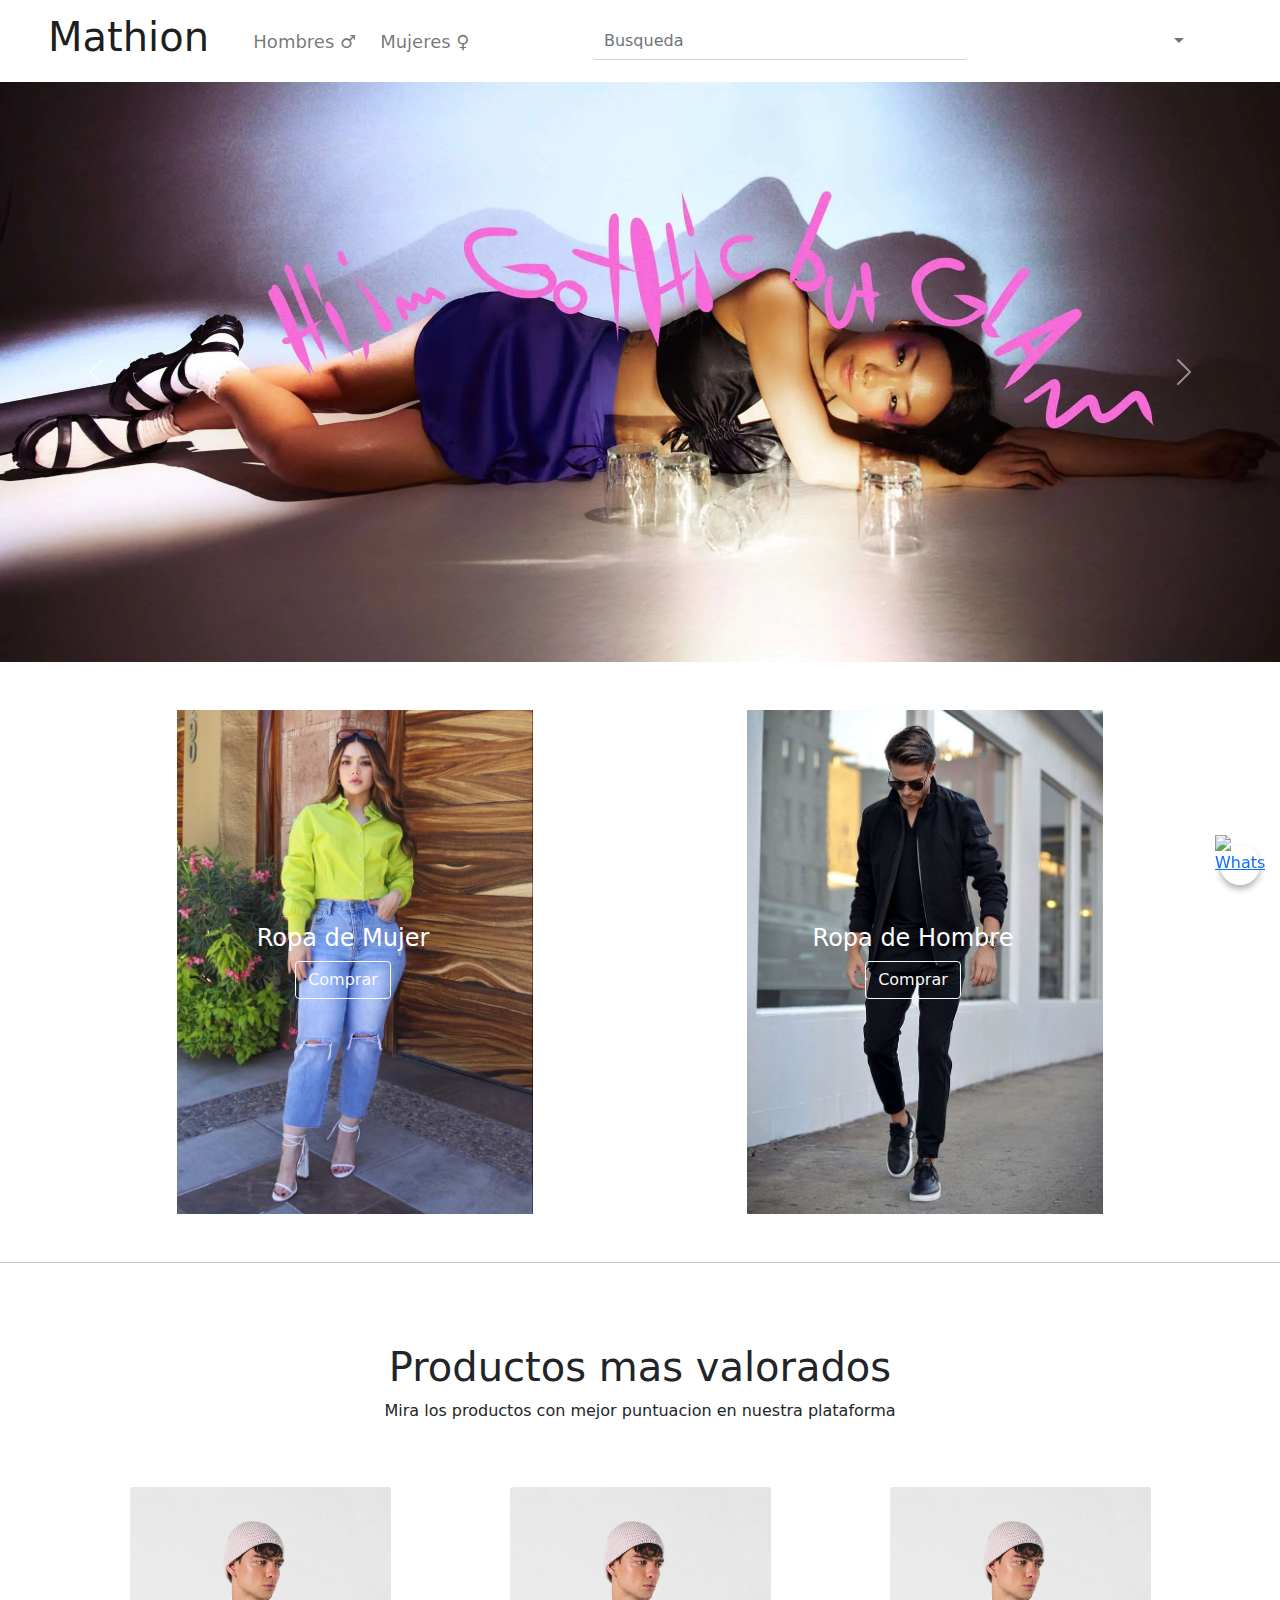
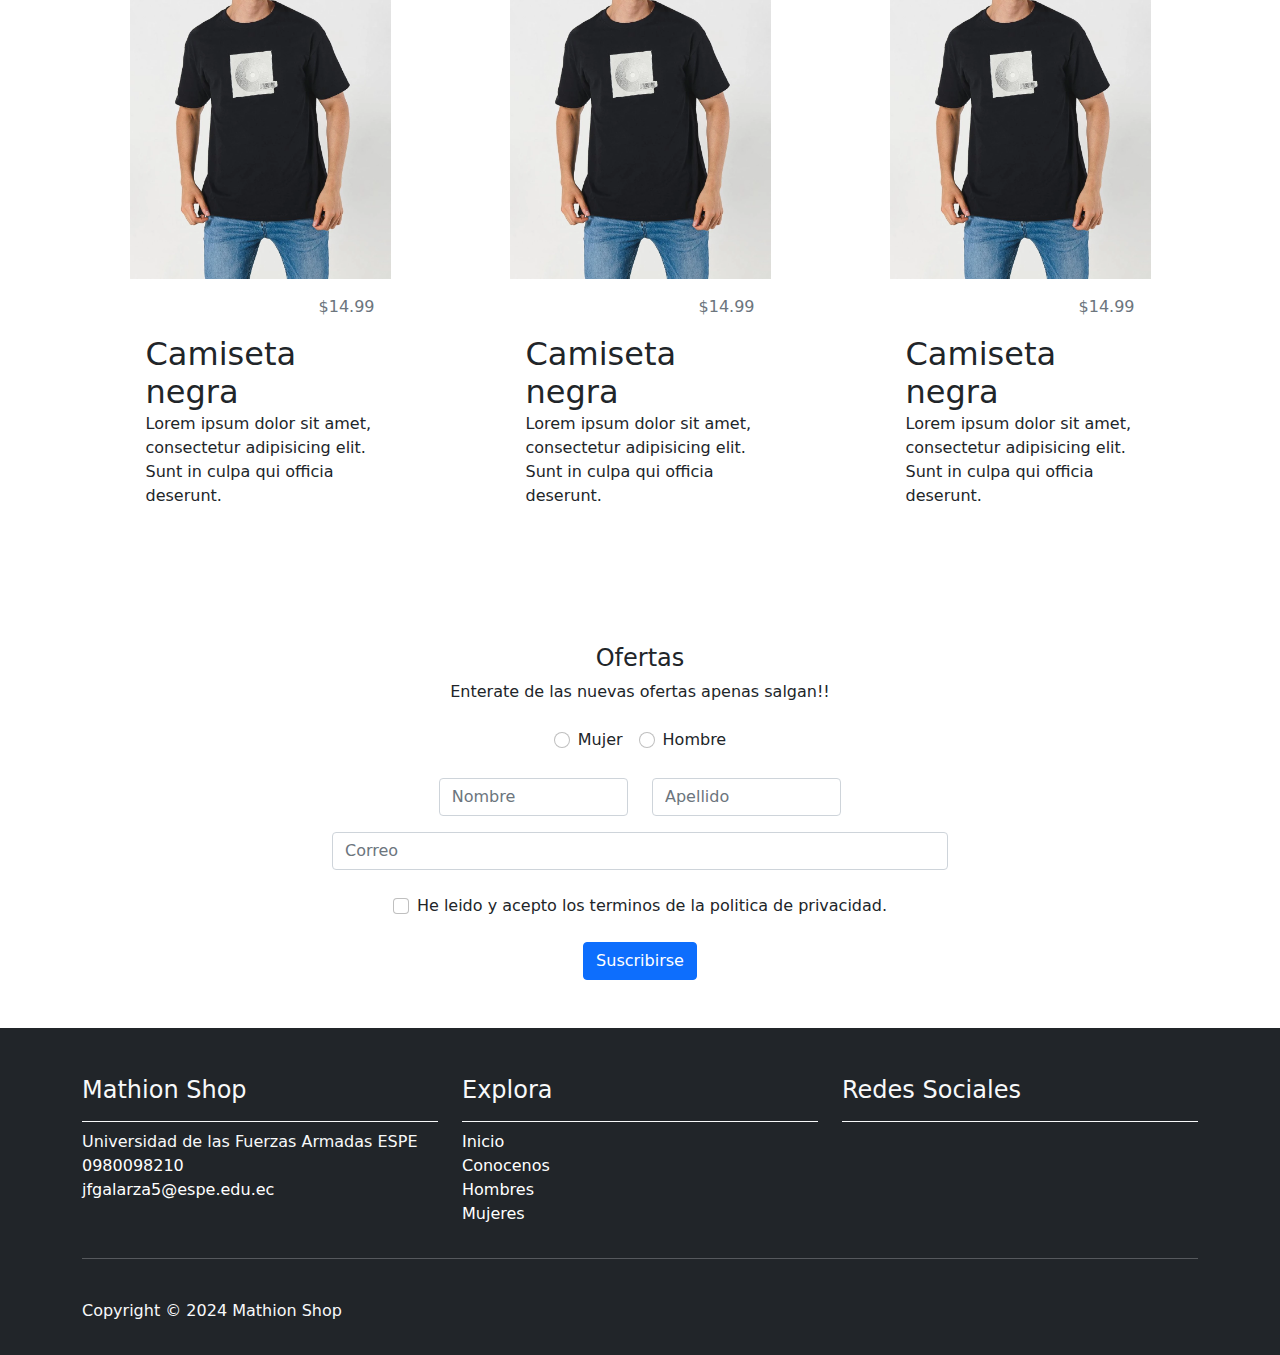
==== commit 6b493cd3: "Aactulización de la pagina hombres y mujeres" ====
--- a/index.html
+++ b/index.html
@@ -160,14 +160,7 @@
         </nav>
     </header>
 
-    <div id="topBar" class="top-bar">
-        <div class="marquee-container">
-            <marquee behavior="scroll" direction="left" scrollamount="10">
-                TODAS LAS <strong>POLERAS</strong> POR <strong>$20</strong> - ENVÍO GRATIS EN PEDIDOS MAYORES A $50 - APROVECHA YA 🔥
-            </marquee>
-            
-        </div>
-    </div>
+   
     <!-- Modal -->
     <div class="modal fade" id="exampleModal" tabindex="-1" aria-labelledby="exampleModalLabel" aria-hidden="true">
         <div class="modal-dialog modal-lg">
--- a/css/style.css
+++ b/css/style.css
@@ -13,7 +13,6 @@
 
 .card{
     border: 0;
-    transition: transform 0.3s ease-in-out;
 }
 
 .tarjeta {
@@ -58,7 +57,7 @@
 /* -------------------------------Estilos Jennifer */
 
 .top-bar {
-    position: fixed;
+    position: relative;
     top: 0;
     left: 0;
     width: 100%;
@@ -69,7 +68,7 @@
     font-weight: bold;
     padding: 10px 0;
     z-index: 1001; 
-    transition: top 0.5s ease-in-out; 
+    transition: top 1ms ; 
 }
 
 
@@ -80,12 +79,23 @@
 
 
 .top-bar strong {
-    color: #f05dda; 
-}
-
-header {
-    margin-top: 40px;
-}
+    color: #e65df0; 
+}
+
+.marquee-container {
+    width: 50%; 
+    margin: auto; 
+    overflow: hidden; 
+}
+
+.top-bar marquee {
+    display: block;
+    width: 100%;
+    white-space: nowrap;
+}
+
+
+
 
 
 .title-stylish {
@@ -253,236 +263,32 @@
     content: url("https://shop-cons.com/cdn/shop/files/0R0A7802_300x.jpg?v=1726253414");
 }
 
-/* Estilos del corazón */
-.heart-container {
-    margin-top: 10px;
-    cursor: pointer;
-}
-
-.heart-container .fa-heart {
-    color: gray; 
-    font-size: 24px;
-    transition: color 0.3s ease;
-}
-
-.heart-container .fa-heart.liked {
-    color: rgb(247, 124, 144); 
-}
-
-#icon_user, #icon_cart{
-    position: relative;
-}
-
-/* Producto */
-
-.pagina_producto {
-    display: flex;
-    justify-content: space-between;
-    margin: 20px;
-}
-
-.contenedor_producto {
-    display: flex;
-    border: 1px solid #ddd;
-    padding: 20px;
-    width: 70%;
-}
-
-.contenedor_producto img {
-    max-width: 300px;
-    height: auto;
-    border: 1px solid #ddd;
-    padding: 10px;
-}
-
-.detalle_producto {
-    margin-left: 20px;
-}
-
-.detalle_producto h1 {
-    font-size: 24px;
-    color: #333;
-}
-
-.precio_producto {
-    font-size: 30px;
-    color: #337;
-    font-weight: bold;
-    margin: 10px 0;
-}
-
-.cantidad {
-    display: flex;
-    align-items: center;
-    margin: 25px 0;
-}
-
-#num_producto{
-    width: 15%;
-    border: 0;
-}
-
-#cat {
-    margin-top: 10px;
-    color: #666;
-    cursor: pointer;
-}
-
-#cat a {
-    color: #e74c3c;
-    text-decoration: none;
-}
-
-#cat a:hover {
-    text-decoration: underline;
-}
-
-.barra_derecha {
-    width: 30%;
-    padding-left: 20px;
-}
-
-.producto_busqueda, .producto_similar{
-    border: 1px solid #ddd;
-    padding: 20px;
-    margin-bottom: 20px;
-}
-
-.producto_busqueda h3, .producto_similar h3 {
-    margin-bottom: 10px;
-    font-size: 18px;
-    color: #333;
-}
-
-.producto_busqueda input {
-    width: 93.5%;
-    padding: 10px;
-    margin-bottom: 10px;
-    border: 1px solid #ccc;
-}
-
-.producto_busqueda button {
-    width: 100%;
-    padding: 10px;
-    background-color: #e74c3c;
-    color: white;
-    border: none;
-    cursor: pointer;
-    transition: background-color 0.3s;
-}
-
-.producto_busqueda button:hover {
-    background-color: #c0392b;
-}
-
-.producto_similar p {
-    font-size: 14px;
-    color: #666;
-}
-
-.seccion_comentario{
-    margin: 40px 20px;
-    border: 1px solid #ddd;
-    padding: 20px;
-    background-color: #f9f9f9;
-}
-
-.seccion_comentario h3 {
-    font-size: 20px;
-    color: #333;
-    margin-bottom: 20px;
-}
-
-.form_comentario {
-    display: flex;
-    flex-direction: column;
-    margin-bottom: 20px;
-}
-
-.form_comentario textarea {
-    resize: none;
-    width: 100%;
-    height: 100px;
-    padding: 10px;
-    border: 1px solid #ccc;
-    margin-bottom: 10px;
-    font-size: 14px;
-}
-
-.puntaje {
-    display: flex;
-    align-items: center;
-    margin-bottom: 10px;
-}
-
-.puntaje span {
-    margin-right: 10px;
-    color: #666;
-}
-
-.estrella + label{
-    display: flex;
-    direction: row;
-    font-size: 20px;
-    color: #d3d3d3;
-    cursor: pointer;
-    transition: color 0.2s ease-in-out;
-}
-
-.form_comentario [type="radio"] {
-    display: none;
-}
-
-.form_comentario button {
-    width: 150px;
-    padding: 10px;
-    color: white;
-    border: none;
-    cursor: pointer;
-    transition: background-color 0.3s;
-    align-self: flex-end;
-}
-
-#lista_comentario{
-    max-height: 300px;
-    overflow-y: scroll;
-}
-
-.item_comentario {
-    display: flex;
-    align-items: flex-start;
-    margin-bottom: 20px;
-    border-bottom: 1px solid #ddd;
-    padding-bottom: 10px;
-}
-
-.item_comentario img {
-    width: 50px;
-    border-radius: 50%;
-    margin-right: 20px;
-}
-
-.item_comentario > div h4 {
-    font-size: 16px;
-    color: #333;
-    margin: 0 0 5px;
-}
-
-.stars-rating {
-    color: #f39c12;
-}
-
-.item_comentario > div p {
-    font-size: 14px;
-    color: #555;
-}
-
-.carrito-producto{
-    display: flex;
-    justify-content: space-between;
-    align-items: center;
-}
-
-.carrito-producto img{
-    width: 100%;
-}+.card-img-top10:hover {
+    content: url("https://shop-cons.com/cdn/shop/files/0R0A2526_1a18c6a9-9bbc-4318-89ea-0b0a64b34146_300x.jpg?v=1734185630");
+}
+.card-img-top11:hover {
+    content: url("https://shop-cons.com/cdn/shop/files/0R0A1409_300x.jpg?v=1734185927");
+}
+.card-img-top12:hover {
+    content: url("https://shop-cons.com/cdn/shop/files/0R0A1000_400x.jpg?v=1726253499");
+}
+.card-img-top13:hover {
+    content: url("https://shop-cons.com/cdn/shop/files/0R0A1096_4734a148-aa5c-471d-aed5-bc18491cfbdf_300x.jpg?v=1726254365");
+}
+.card-img-top14:hover {
+    content: url("https://shop-cons.com/cdn/shop/files/0R0A0448_300x.jpg?v=1726254164");
+}
+.card-img-top15:hover {
+    content: url("https://shop-cons.com/cdn/shop/files/0R0A1614_400x.jpg?v=1700656508");
+}
+.card-img-top16:hover {
+    content: url("https://shop-cons.com/cdn/shop/files/0R0A0193_400x.jpg?v=1700659551");
+}
+.card-img-top17:hover {
+    content: url("https://shop-cons.com/cdn/shop/files/0R0A1817_300x.jpg?v=1700656621");
+}
+.card-img-top18:hover {
+    content: url("https://shop-cons.com/cdn/shop/files/0R0A1017_400x.jpg?v=1726258579");
+}
+
+
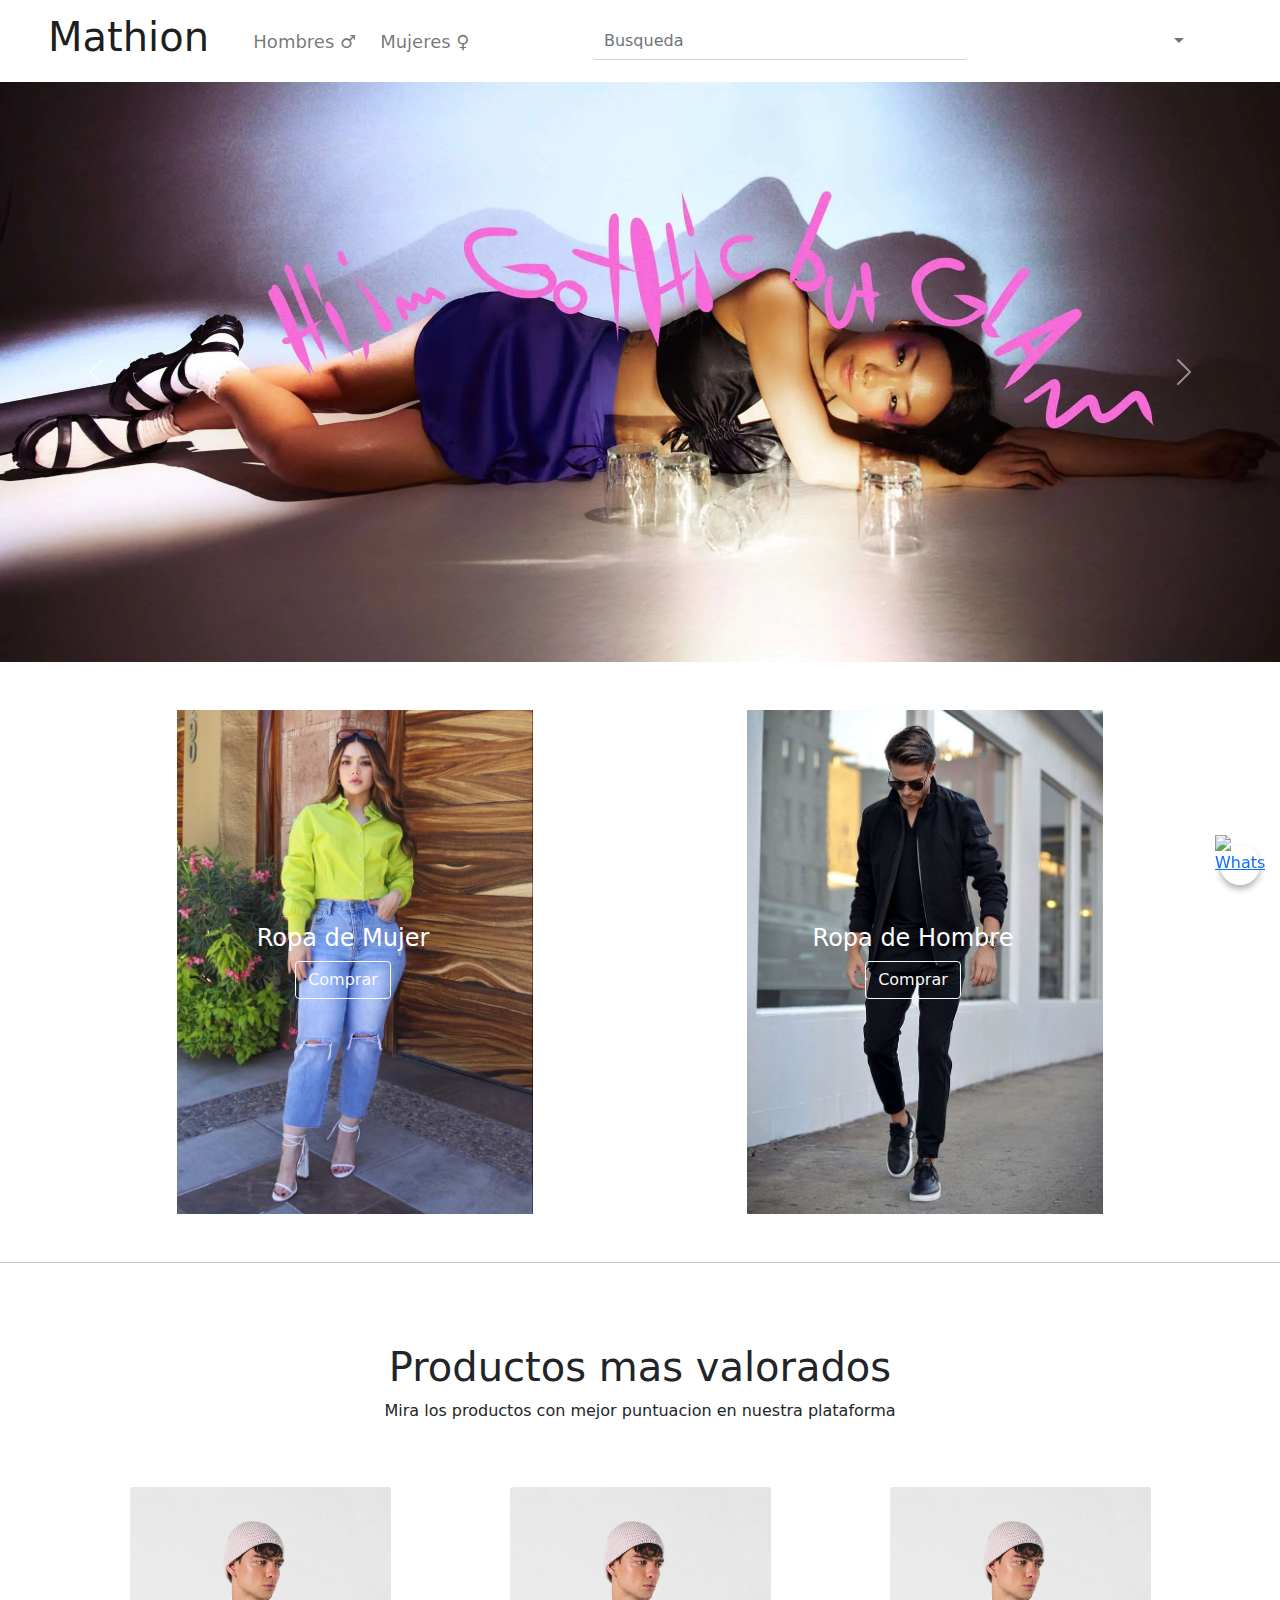
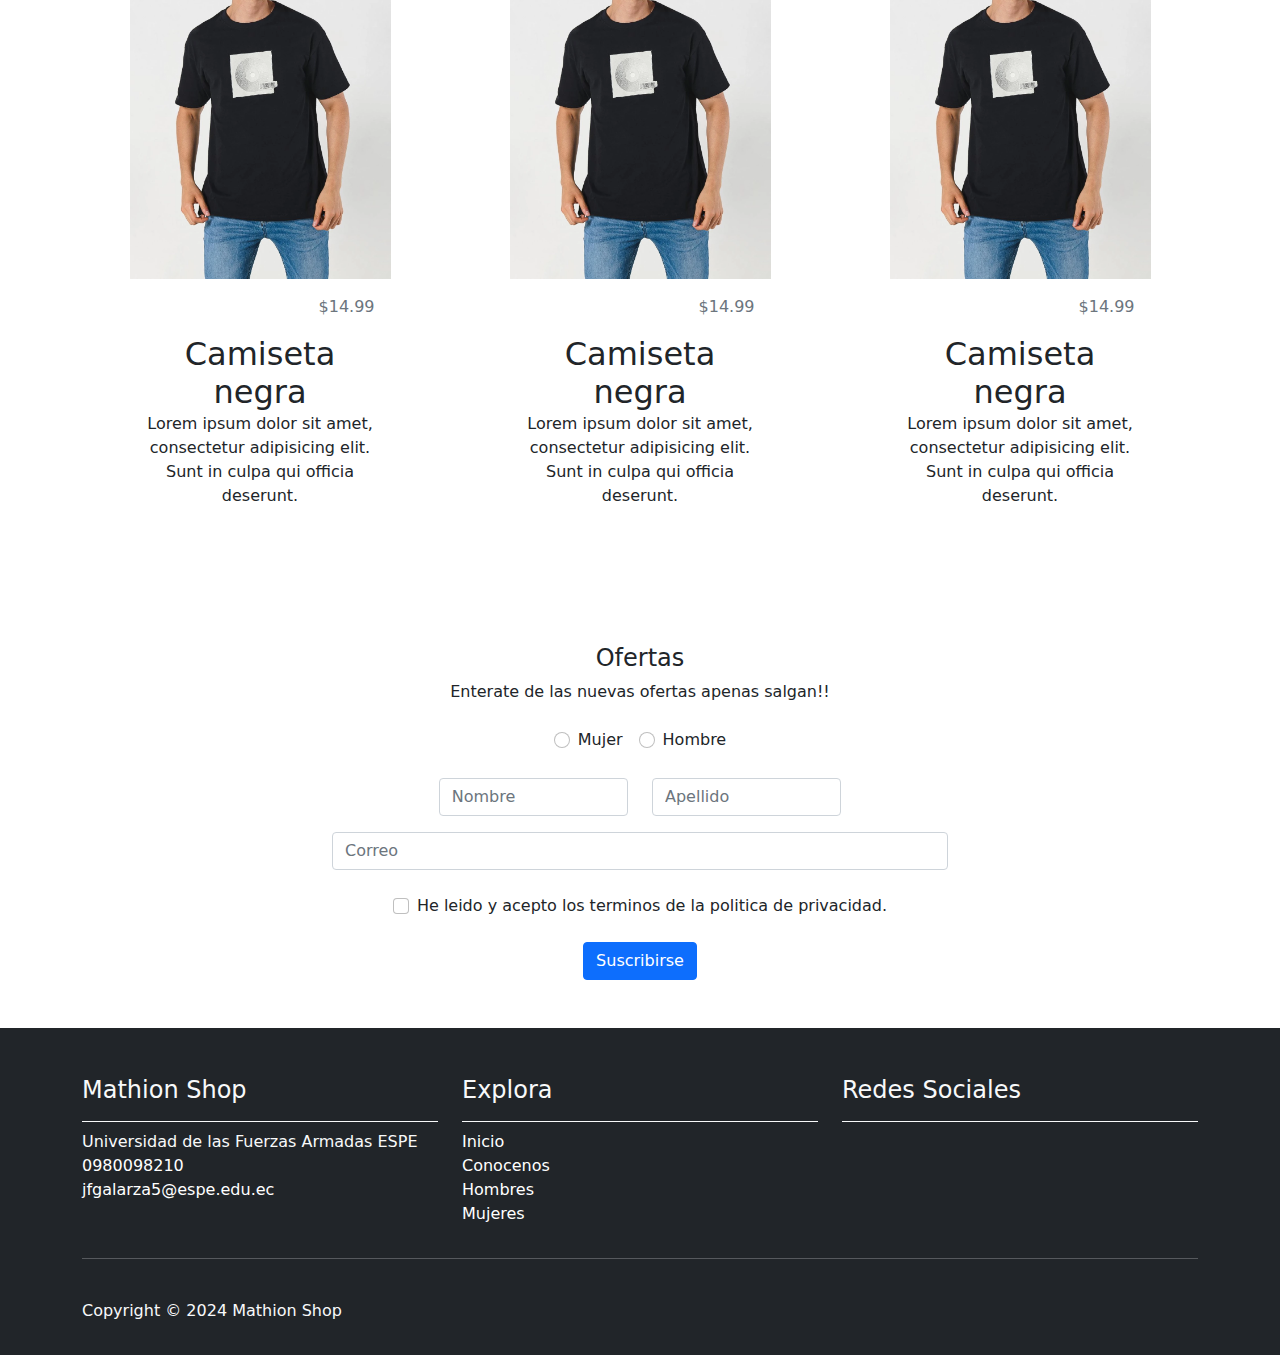
==== commit 875793ea: "retoques finales" ====
--- a/index.html
+++ b/index.html
@@ -110,8 +110,6 @@
         <img src="https://upload.wikimedia.org/wikipedia/commons/6/6b/WhatsApp.svg" alt="WhatsApp">
     </a>
 
-    
-
     <header class="ps-5 pe-5">
         <nav class="navbar navbar-expand-lg navbar-light">
             <div class="d-flex align-items-center col-2"> 
@@ -160,7 +158,6 @@
         </nav>
     </header>
 
-   
     <!-- Modal -->
     <div class="modal fade" id="exampleModal" tabindex="-1" aria-labelledby="exampleModalLabel" aria-hidden="true">
         <div class="modal-dialog modal-lg">
--- a/css/style.css
+++ b/css/style.css
@@ -13,6 +13,7 @@
 
 .card{
     border: 0;
+    transition: transform 0.3s ease-in-out;
 }
 
 .tarjeta {
@@ -29,7 +30,470 @@
     border-top-right-radius: 10px;
 }
 
-.perfil {
+.social-icons a {
+    color: #ff9000;
+    margin: 0 5px;
+    font-size: 20px;
+    transition: color 0.3s ease;
+}
+
+.social-icons a:hover {
+    color: #ff6600;
+}
+
+
+/* -------------------------------Estilos Jennifer */
+
+.top-bar {
+    position: relative;
+    top: 0;
+    left: 0;
+    width: 100%;
+    background-color: black;
+    color: white;
+    text-align: center;
+    font-size: 16px;
+    font-weight: bold;
+    padding: 10px 0;
+    z-index: 1001; 
+    transition: top 1ms ; 
+}
+
+
+.top-bar marquee {
+    color: white;
+    font-weight: bold;
+}
+
+
+.top-bar strong {
+    color: #e65df0; 
+}
+
+.marquee-container {
+    width: 50%; 
+    margin: auto; 
+    overflow: hidden; 
+}
+
+.top-bar marquee {
+    display: block;
+    width: 100%;
+    white-space: nowrap;
+}
+
+
+
+
+
+.title-stylish {
+    color: #000; 
+    font-family: 'Arial', sans-serif; 
+    font-weight: bold;  
+    letter-spacing: 2px;  
+}
+
+.card-body:hover {
+    background-color: #f8f9fa; 
+    transition: background-color 0.3s ease;
+}
+
+.btn-custom {
+    background-color: rgb(62, 60, 60); 
+    color: white; 
+    border: 2px solid rgb(62, 60, 60); 
+    padding: 6px 19px;
+    font-size: 14px;
+    font-weight: bold;
+    border-radius: 15px;
+    transition: all 0.3s ease-in-out;
+}
+
+
+.btn-custom:hover {
+    background-color: white; 
+    color: rgb(62, 60, 60); 
+    border: 2px solid rgb(62, 60, 60); 
+}
+
+
+/* Estilos del corazón */
+.heart-container {
+    margin-top: 10px;
+    cursor: pointer;
+}
+
+.heart-container .fa-heart {
+    color: gray; 
+    font-size: 24px;
+    transition: color 0.3s ease;
+}
+
+.heart-container .fa-heart.liked {
+    color: rgb(247, 124, 144); 
+}
+
+.notification {
+    position: fixed;
+    bottom: -100px; 
+    left: 50%;
+    transform: translateX(-50%);
+    background-color: #1c1e20;
+    color: white;
+    padding: 15px 20px;
+    border-radius: 8px;
+    box-shadow: 0px 4px 6px rgba(0, 0, 0, 0.1);
+    display: block;
+    opacity: 0;
+    transition: bottom 0.5s ease-in-out, opacity 0.5s ease-in-out;
+    z-index: 1000;
+}
+
+.notification.show {
+    bottom: 20px;
+    opacity: 1;
+}
+
+.notification a {
+    color: white;
+    font-weight: bold;
+    margin-left: 10px;
+    text-decoration: none;
+}
+
+.notification a:hover {
+    text-decoration: underline;
+}
+
+.floating-button {
+    position: fixed;
+    right: 20px;
+    width: 40px;
+    height: 40px;
+    border-radius: 50%;
+    box-shadow: 0px 4px 6px rgba(0, 0, 0, 0.3);
+    display: flex;
+    align-items: center;
+    justify-content: center;
+    cursor: pointer;
+    transition: all 0.3s ease-in-out;
+    border: none;
+}
+
+
+.scroll-top {
+    bottom: 70px; 
+    background-color: #05589b; 
+    color: white;
+    display: none; 
+    z-index: 1000; 
+}
+
+
+.scroll-top i {
+    font-size: 20px; 
+}
+
+
+.scroll-top:hover {
+    background-color: #1f2122;
+}
+
+.whatsapp-float {
+    bottom: 15px;
+    z-index: 1000;
+}
+
+.whatsapp-float img {
+    width: 50px; 
+    height: 60px;
+}
+
+.whatsapp-float:hover {
+    transform: scale(1.2);
+}
+
+
+
+.card-img-top1:hover {
+    content: url("https://shop-cons.com/cdn/shop/files/IMG-2632_300x.jpg?v=1734447515");
+}
+
+.card-img-top2:hover {
+    content: url("https://shop-cons.com/cdn/shop/files/0R0A1463_300x.jpg?v=1734132860");
+}
+
+.card-img-top3:hover {
+    content: url("https://shop-cons.com/cdn/shop/files/0R0A1375_300x.jpg?v=1734130852");
+}
+
+.card-img-top4:hover {
+    content: url("https://shop-cons.com/cdn/shop/files/0R0A0999_300x.jpg?v=1734130888");
+}
+
+.card-img-top5:hover {
+    content: url("https://shop-cons.com/cdn/shop/files/IMG-2624_300x.jpg?v=1734447152");
+}
+
+.card-img-top6:hover {
+    content: url("https://shop-cons.com/cdn/shop/files/BO2A2386_400x.jpg?v=1734184512");
+}
+
+.card-img-top7:hover {
+    content: url("https://shop-cons.com/cdn/shop/files/0R0A0583_400x.jpg?v=1726255077");
+}
+
+.card-img-top8:hover {
+    content: url("https://shop-cons.com/cdn/shop/files/0R0A1457_400x.jpg?v=1726258407");
+}
+
+.card-img-top9:hover {
+    content: url("https://shop-cons.com/cdn/shop/files/0R0A7802_300x.jpg?v=1726253414");
+}
+
+/* Estilos del corazón */
+.heart-container {
+    margin-top: 10px;
+    cursor: pointer;
+}
+
+.heart-container .fa-heart {
+    color: gray; 
+    font-size: 24px;
+    transition: color 0.3s ease;
+}
+
+.heart-container .fa-heart.liked {
+    color: rgb(247, 124, 144); 
+}
+
+#icon_user, #icon_cart{
+    position: relative;
+}
+
+/* Producto */
+
+.pagina_producto {
+    display: flex;
+    justify-content: space-between;
+    margin: 20px;
+}
+
+.contenedor_producto {
+    display: flex;
+    border: 1px solid #ddd;
+    padding: 20px;
+    width: 70%;
+}
+
+.contenedor_producto img {
+    max-width: 300px;
+    height: auto;
+    border: 1px solid #ddd;
+    padding: 10px;
+}
+
+.detalle_producto {
+    margin-left: 20px;
+}
+
+.detalle_producto h1 {
+    font-size: 24px;
+    color: #333;
+}
+
+.precio_producto {
+    font-size: 30px;
+    color: #e74c3c;
+    font-weight: bold;
+    margin: 10px 0;
+}
+
+.cantidad {
+    display: flex;
+    align-items: center;
+    margin: 25px 0;
+}
+
+#cat {
+    margin-top: 10px;
+    color: #666;
+    cursor: pointer;
+}
+
+#cat a {
+    color: #e74c3c;
+    text-decoration: none;
+}
+
+#cat a:hover {
+    text-decoration: underline;
+}
+
+.barra_derecha {
+    width: 30%;
+    padding-left: 20px;
+}
+
+.producto_busqueda, .producto_similar{
+    border: 1px solid #ddd;
+    padding: 20px;
+    margin-bottom: 20px;
+}
+
+.producto_busqueda h3, .producto_similar h3 {
+    margin-bottom: 10px;
+    font-size: 18px;
+    color: #333;
+}
+
+.producto_busqueda input {
+    width: 93.5%;
+    padding: 10px;
+    margin-bottom: 10px;
+    border: 1px solid #ccc;
+}
+
+.producto_busqueda button {
+    width: 100%;
+    padding: 10px;
+    background-color: #e74c3c;
+    color: white;
+    border: none;
+    cursor: pointer;
+    transition: background-color 0.3s;
+}
+
+.producto_busqueda button:hover {
+    background-color: #c0392b;
+}
+
+.producto_similar p {
+    font-size: 14px;
+    color: #666;
+}
+
+.seccion_comentario{
+    margin: 40px 20px;
+    border: 1px solid #ddd;
+    padding: 20px;
+    background-color: #f9f9f9;
+}
+
+.seccion_comentario h3 {
+    font-size: 20px;
+    color: #333;
+    margin-bottom: 20px;
+}
+
+.form_comentario {
+    display: flex;
+    flex-direction: column;
+    margin-bottom: 20px;
+}
+
+.form_comentario textarea {
+    resize: none;
+    width: 100%;
+    height: 100px;
+    padding: 10px;
+    border: 1px solid #ccc;
+    margin-bottom: 10px;
+    font-size: 14px;
+}
+
+.puntaje {
+    display: flex;
+    align-items: center;
+    margin-bottom: 10px;
+}
+
+.puntaje span {
+    margin-right: 10px;
+    color: #666;
+}
+
+.estrella + label{
+    display: flex;
+    direction: row;
+    font-size: 20px;
+    color: #d3d3d3;
+    cursor: pointer;
+    transition: color 0.2s ease-in-out;
+}
+
+.form_comentario [type="radio"] {
+    display: none;
+}
+
+.form_comentario button {
+    width: 150px;
+    padding: 10px;
+    color: white;
+    border: none;
+    cursor: pointer;
+    transition: background-color 0.3s;
+    align-self: flex-end;
+}
+
+#lista_comentario{
+    max-height: 300px;
+    overflow-y: scroll;
+}
+
+.item_comentario {
+    display: flex;
+    align-items: flex-start;
+    margin-bottom: 20px;
+    border-bottom: 1px solid #ddd;
+    padding-bottom: 10px;
+}
+
+.item_comentario img {
+    width: 50px;
+    border-radius: 50%;
+    margin-right: 20px;
+}
+
+.item_comentario > div h4 {
+    font-size: 16px;
+    color: #333;
+    margin: 0 0 5px;
+}
+
+.stars-rating {
+    color: #f39c12;
+}
+
+.item_comentario > div p {
+    font-size: 14px;
+    color: #555;
+}
+
+.dropdown-menu{
+    z-index: 2000;
+}
+
+#num_producto{
+    width: 14%;
+    border: 0;
+}
+
+#precio{
+    color: #336;
+}
+
+.carrito-producto{
+    display: flex;
+    justify-content: space-between;
+    align-items: center;
+}
+
+.carrito-producto img{
+    width: 100%;
+}
+
+.profile-img {
     width: 80px;
     height: 80px;
     border-radius: 50%;
@@ -41,254 +505,34 @@
     object-fit: cover;
 }
 
-
-.social-icons a {
-    color: #ff9000;
-    margin: 0 5px;
-    font-size: 20px;
-    transition: color 0.3s ease;
-}
-
-.social-icons a:hover {
-    color: #ff6600;
-}
-
-
-/* -------------------------------Estilos Jennifer */
-
-.top-bar {
+.tarjeta {
     position: relative;
-    top: 0;
-    left: 0;
-    width: 100%;
-    background-color: black;
-    color: white;
+    border: none;
+    border-radius: 10px;
+    box-shadow: 0px 4px 10px rgba(0, 0, 0, 1);
+}
+
+.card-body {
     text-align: center;
-    font-size: 16px;
-    font-weight: bold;
-    padding: 10px 0;
-    z-index: 1001; 
-    transition: top 1ms ; 
-}
-
-
-.top-bar marquee {
-    color: white;
-    font-weight: bold;
-}
-
-
-.top-bar strong {
-    color: #e65df0; 
-}
-
-.marquee-container {
-    width: 50%; 
-    margin: auto; 
-    overflow: hidden; 
-}
-
-.top-bar marquee {
-    display: block;
-    width: 100%;
-    white-space: nowrap;
-}
-
-
-
-
-
-.title-stylish {
-    color: #000; 
-    font-family: 'Arial', sans-serif; 
-    font-weight: bold;  
-    letter-spacing: 2px;  
-}
-
-.card-body:hover {
-    background-color: #f8f9fa; 
-    transition: background-color 0.3s ease;
-}
-
-.btn-custom {
-    background-color: rgb(62, 60, 60); 
-    color: white; 
-    border: 2px solid rgb(62, 60, 60); 
-    padding: 6px 19px;
-    font-size: 14px;
-    font-weight: bold;
+}
+
+.card-header {
+    background: linear-gradient(135deg, #ccc 50%, transparent 50%);
+    height: 80px;
+    border-top-left-radius: 10px;
+    border-top-right-radius: 10px;
+}
+
+.modal-contenido {
     border-radius: 15px;
-    transition: all 0.3s ease-in-out;
-}
-
-
-.btn-custom:hover {
-    background-color: white; 
-    color: rgb(62, 60, 60); 
-    border: 2px solid rgb(62, 60, 60); 
-}
-
-
-/* Estilos del corazón */
-.heart-container {
-    margin-top: 10px;
-    cursor: pointer;
-}
-
-.heart-container .fa-heart {
-    color: gray; 
-    font-size: 24px;
-    transition: color 0.3s ease;
-}
-
-.heart-container .fa-heart.liked {
-    color: rgb(247, 124, 144); 
-}
-
-.notification {
-    position: fixed;
-    bottom: -100px; 
-    left: 50%;
-    transform: translateX(-50%);
-    background-color: #1c1e20;
-    color: white;
-    padding: 15px 20px;
-    border-radius: 8px;
-    box-shadow: 0px 4px 6px rgba(0, 0, 0, 0.1);
-    display: block;
-    opacity: 0;
-    transition: bottom 0.5s ease-in-out, opacity 0.5s ease-in-out;
-    z-index: 1000;
-}
-
-.notification.show {
-    bottom: 20px;
-    opacity: 1;
-}
-
-.notification a {
-    color: white;
-    font-weight: bold;
-    margin-left: 10px;
-    text-decoration: none;
-}
-
-.notification a:hover {
-    text-decoration: underline;
-}
-
-.floating-button {
-    position: fixed;
-    right: 20px;
-    width: 40px;
-    height: 40px;
+    box-shadow: 0 4px 10px rgba(0, 0, 0, 0.3);
+    animation: fadeIn 0.3s ease-in-out;
+}
+
+#modalImagen{
+    width: 150px;
+    height: 150px;
     border-radius: 50%;
-    box-shadow: 0px 4px 6px rgba(0, 0, 0, 0.3);
-    display: flex;
-    align-items: center;
-    justify-content: center;
-    cursor: pointer;
-    transition: all 0.3s ease-in-out;
-    border: none;
-}
-
-
-.scroll-top {
-    bottom: 70px; 
-    background-color: #05589b; 
-    color: white;
-    display: none; 
-    z-index: 1000; 
-}
-
-
-.scroll-top i {
-    font-size: 20px; 
-}
-
-
-.scroll-top:hover {
-    background-color: #1f2122;
-}
-
-.whatsapp-float {
-    bottom: 15px;
-    z-index: 1000;
-}
-
-.whatsapp-float img {
-    width: 50px; 
-    height: 60px;
-}
-
-.whatsapp-float:hover {
-    transform: scale(1.2);
-}
-
-
-
-.card-img-top1:hover {
-    content: url("https://shop-cons.com/cdn/shop/files/IMG-2632_300x.jpg?v=1734447515");
-}
-
-.card-img-top2:hover {
-    content: url("https://shop-cons.com/cdn/shop/files/0R0A1463_300x.jpg?v=1734132860");
-}
-
-.card-img-top3:hover {
-    content: url("https://shop-cons.com/cdn/shop/files/0R0A1375_300x.jpg?v=1734130852");
-}
-
-.card-img-top4:hover {
-    content: url("https://shop-cons.com/cdn/shop/files/0R0A0999_300x.jpg?v=1734130888");
-}
-
-.card-img-top5:hover {
-    content: url("https://shop-cons.com/cdn/shop/files/IMG-2624_300x.jpg?v=1734447152");
-}
-
-.card-img-top6:hover {
-    content: url("https://shop-cons.com/cdn/shop/files/BO2A2386_400x.jpg?v=1734184512");
-}
-
-.card-img-top7:hover {
-    content: url("https://shop-cons.com/cdn/shop/files/0R0A0583_400x.jpg?v=1726255077");
-}
-
-.card-img-top8:hover {
-    content: url("https://shop-cons.com/cdn/shop/files/0R0A1457_400x.jpg?v=1726258407");
-}
-
-.card-img-top9:hover {
-    content: url("https://shop-cons.com/cdn/shop/files/0R0A7802_300x.jpg?v=1726253414");
-}
-
-.card-img-top10:hover {
-    content: url("https://shop-cons.com/cdn/shop/files/0R0A2526_1a18c6a9-9bbc-4318-89ea-0b0a64b34146_300x.jpg?v=1734185630");
-}
-.card-img-top11:hover {
-    content: url("https://shop-cons.com/cdn/shop/files/0R0A1409_300x.jpg?v=1734185927");
-}
-.card-img-top12:hover {
-    content: url("https://shop-cons.com/cdn/shop/files/0R0A1000_400x.jpg?v=1726253499");
-}
-.card-img-top13:hover {
-    content: url("https://shop-cons.com/cdn/shop/files/0R0A1096_4734a148-aa5c-471d-aed5-bc18491cfbdf_300x.jpg?v=1726254365");
-}
-.card-img-top14:hover {
-    content: url("https://shop-cons.com/cdn/shop/files/0R0A0448_300x.jpg?v=1726254164");
-}
-.card-img-top15:hover {
-    content: url("https://shop-cons.com/cdn/shop/files/0R0A1614_400x.jpg?v=1700656508");
-}
-.card-img-top16:hover {
-    content: url("https://shop-cons.com/cdn/shop/files/0R0A0193_400x.jpg?v=1700659551");
-}
-.card-img-top17:hover {
-    content: url("https://shop-cons.com/cdn/shop/files/0R0A1817_300x.jpg?v=1700656621");
-}
-.card-img-top18:hover {
-    content: url("https://shop-cons.com/cdn/shop/files/0R0A1017_400x.jpg?v=1726258579");
-}
-
-
+    border: 4px solid #7e7e7e;
+    object-fit: cover;
+}
